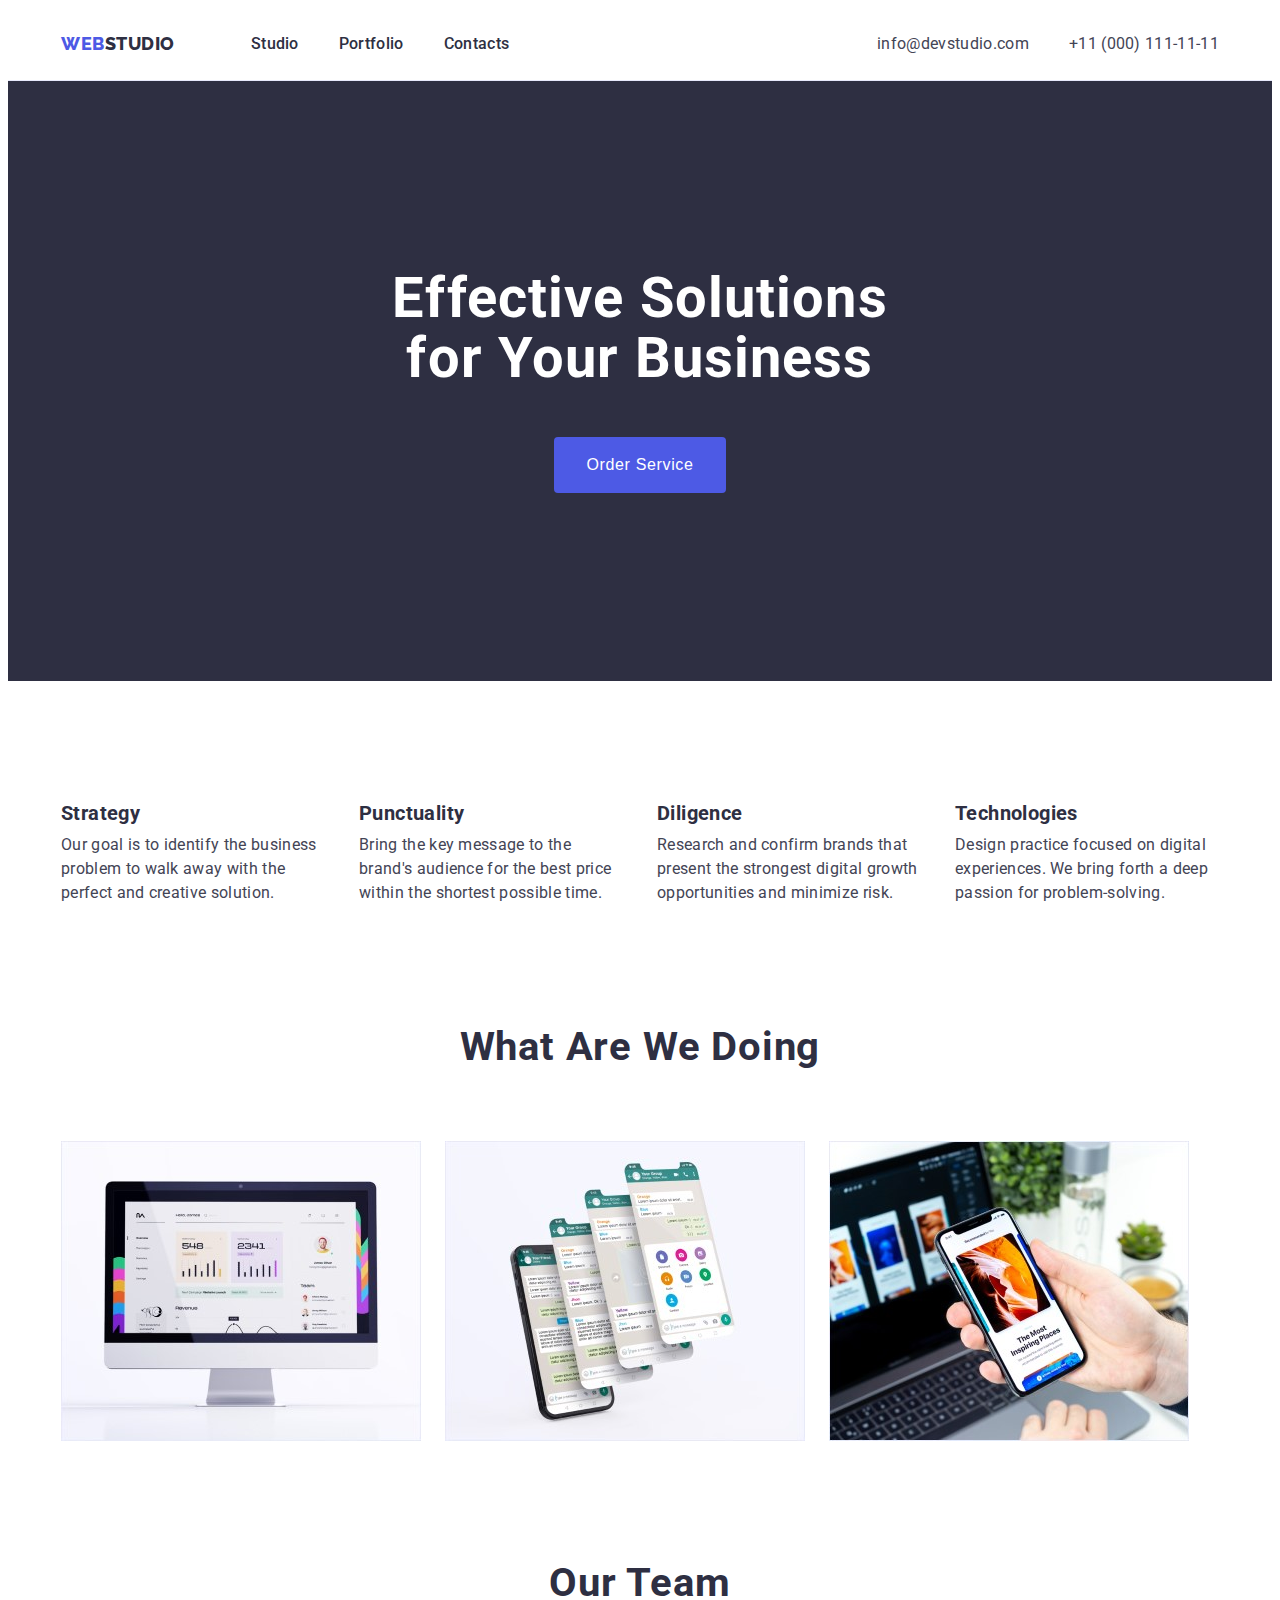
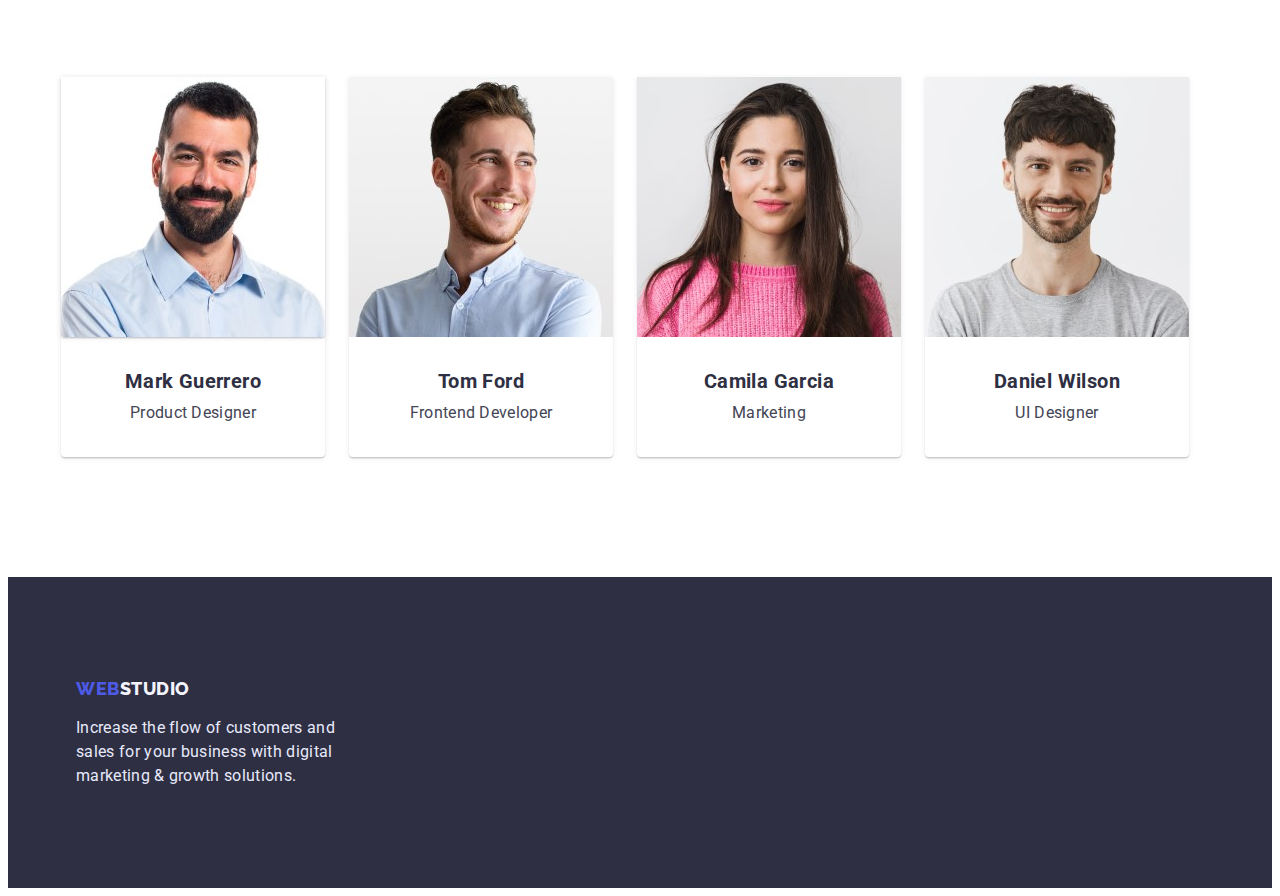
==== index.html @ cd796f39 "Initial commit" ====
<!DOCTYPE html>
<html lang="en">

<head>
    <meta charset="UTF-8" />
    <meta http-equiv="X-UA-Compatible" content="IE=edge" />
    <meta name="viewport" content="width=device-width, initial-scale=1.0" />
    <title>Main page</title>
    <link rel="preconnect" href="https://fonts.googleapis.com">
    <link rel="preconnect" href="https://fonts.gstatic.com" crossorigin>
    <link href="https://fonts.googleapis.com/css2?family=Raleway:wght@800&family=Roboto:wght@400;500;700;900&display=swap"
      rel="stylesheet">
    <link rel="stylesheet" href="https://cdnjs.cloudflare.com/ajax/libs/modern-normalize/1.1.0/modern-normalize.min.css"
      integrity="sha512-wpPYUAdjBVSE4KJnH1VR1HeZfpl1ub8YT/NKx4PuQ5NmX2tKuGu6U/JRp5y+Y8XG2tV+wKQpNHVUX03MfMFn9Q=="
      crossorigin="anonymous" referrerpolicy="no-referrer" />
    <link rel="stylesheet" href="./css/styles.css" />
</head>

<body>
    <!-- header -->
    <header class="page-header">
      <div class="container header-container">
      <nav class="nav">
        <!-- logo -->
        <a class="link logo" href="./index.html">Web<span class="logo-item">Studio</span></a>
        <ul class="list menu-list">
          <li class="menu-item"><a class="link menu-link" href="./index.html">Studio</a></li>
          <li class="menu-item"><a class="link menu-link" href="./portfolio.html">Portfolio</a></li>
          <li class="menu-item"><a class="link menu-link" href="">Contacts</a></li>
        </ul>
      </nav>
      <!-- contacts -->
      <address>
        <ul class="list contacts">
          <li><a class="link contacts" href="mailto:info@devstudio.com">info@devstudio.com</a></li>
          <li><a class="link contacts" href="tel:+110001111111">+11 (000) 111-11-11</a></li>
        </ul>
      </address>
      </div>
    </header>
    <main>
      <!-- hero -->
      <section class="section hero">
        <div class="container-hero">
        <h1 class="hero-title">Effective Solutions for Your Business</h1>
        <button class="button-default button-click" type="button">Order Service</button>
        </div>
      </section>
      <!--features-->
      <section class="section">
        <h2 hidden>Features</h2>
        <div class="container">
        <ul class="features">
          <li class="features-list">
            <h3 class="features-item">Strategy</h3>
            <p class="subtitle">
              Our goal is to identify the business problem to walk away with the
              perfect and creative solution.
            </p>
          </li>
          <li class="features-list">
            <h3 class="features-item">Punctuality</h3>
            <p class="subtitle">
              Bring the key message to the brand's audience for the best price
              within the shortest possible time.
            </pclass>
          </li>
          <li class="features-list">
            <h3 class="features-item">Diligence</h3>
            <p class="subtitle">
              Research and confirm brands that present the strongest digital
              growth opportunities and minimize risk.
            </p>
          </li>
          <li class="features-list">
            <h3 class="features-item">Technologies</h3>
            <p class="subtitle">
              Design practice focused on digital experiences. We bring forth a
              deep passion for problem-solving.
            </p>
          </li>
        </ul>
        </div>
      </section>
      <!--what we do?-->
      <section class="section-what-we-do">
        <div class="container">
                  <h2 class="title">What are we doing</h2>
        <ul class="list-images">
          <li>
            <img
              src="./images/desktop.jpg"
              alt="Desktop"
              width="360"
              height="300"
            />
          </li>
          <li>
            <img
              src="./images/mobile.jpg"
              alt="Desktop"
              width="360"
              height="300"
            />
          </li>
          <li>
            <img
              src="./images/desktopmobile.jpg"
              alt="Desktop"
              width="360"
              height="300"
            />
          </li>
        </ul>
        </div>
      </section>
      <!-- our team -->
      <section class="section">
        <div class="container">
          <h2 class="title">Our Team</h2>
        <ul class="our-team">
          <li class="position-name">
            <div class="card">
              <img src="./images/mark.jpg" class="position-name" alt="Mark" width="264" height="260"/>
            <div class="text-card"><h3 class="title-name">Mark Guerrero</h3>
            <p class="position">Product Designer</p>
            </div>
            </div>
          </li>
          <li class="position-name">
            <div class="card">
            <img src="./images/tom.jpg" alt="Mark" width="264" height="260"/>
            <div class="text-card"><h3 class="title-name">Tom Ford</h3>
            <p class="position">Frontend Developer</p>
            </div>
            </div>
          </li>
          <li class="position-name">
            <div class="card">
            <img src="./images/camila.jpg" alt="Mark" width="264" height="260"/>
            <div class="text-card"><h3 class="title-name">Camila Garcia</h3>
            <p class="position">Marketing</p>
            </div>
            </div>
          </li>
          <li class="position-name">
            <div class="card">
            <img src="./images/daniel.jpg"  alt="Mark" width="264" height="260"/>
            <div class="text-card"><h3 class="title-name">Daniel Wilson</h3>
            <p class="position">UI Designer</p>
            </div>
          </div>
          </li>
        </ul>
        </div>
      </section>
    </main>
    <!-- footer -->
    <footer class="footer">
      <div class="footer-section">
        <div class="footer-container">
      <a class="link logo" href="./index.html">Web<span class="logo-footer">Studio</span></a>
      <p class="footer-subtitle">Increase the flow of customers and sales for your business with digital marketing & growth solutions.</p>
        </div>
      </div>
    </footer>
</body>
</html>
---- css/styles.css ----
:root {
  --text-color: #434455;
  --main-color: #f4f4fd;
  --accent-color: #404bbf;
  --link-color: #2e2f42;
  --background-color: #fff;
}

html {
  box-sizing: border-box;
}
/*styles*/

.list {
  list-style: none;
  display: flex;
}

.link {
  text-decoration: none;
  display: flex;
}

h1,
h2,
h3,
p {
  margin: 0;
}

ul {
  margin: 0;
  padding: 0;
}

img {
  display: block;
  max-width: 100%;
  height: auto;
}

body {
  font-family: 'Roboto', sans-serif;
  color: var(--link-color);
  background-color: var(--background-color);
  font-size: 16px;
}

.container {
  width: 100%;
  max-width: 1158px;
  padding: 0 15px;
  margin: 0 auto;
  justify-content: center;
}

.section {
  padding: 120px 0px 120px 0px;
}

/*button*/

.button-default {
  background: #4d5ae5;
  border-radius: 4px;
  border: none;
}

.button-default:hover,
.button-default:focus {
  background: var(--accent-color);
  box-shadow: 0px 4px 4px rgba(0, 0, 0, 0.15);
}

.button-click {
  padding: 16px 32px;
  margin-top: 48px;
  margin-left: auto;
  margin-right: auto;
  font-weight: 500;
  font-size: 16px;
  line-height: 1.5;
  letter-spacing: 0.04em;
  color: var(--background-color);
  display: block;
}

/*header*/

.page-header {
  display: flex;
  max-height: 74px;
  margin-left: auto;
  margin-right: auto;
  border-bottom: 1px solid #e7e9fc;
}

.header-container {
  display: flex;
  align-items: center;
}

/*logo*/

.logo-item {
  color: var(--link-color);
}

.logo {
  font-weight: 800;
  cursor: pointer;
  color: #4d5ae5;
  font-family: 'Raleway', sans-serif;
  font-size: 18px;
  line-height: 1.3;

  align-items: center;
  letter-spacing: 0.03em;
  text-transform: uppercase;

  margin-right: 76px;
}

.logo:hover,
.logo:focus {
  color: var(--accent-color);
}

/*menu-list*/

.menu-link:hover {
  color: var(--accent-color);
}

.menu-list,
.menu-link:not(:last-child) {
  gap: 40px;
}

.menu-link {
  font-weight: 500;
  font-size: 16px;
  line-height: 1.5;
  letter-spacing: 0.02em;
  color: var(--link-color);

  display: block;
  padding-top: 24px;
  padding-bottom: 24px;
}

.nav {
  display: flex;
  margin-right: auto;
}

/*contacts*/

.contacts {
  font-style: normal;
  font-size: 16px;
  line-height: 1.5;
  letter-spacing: 0.02em;
  color: var(--text-color);
  margin-left: auto;
  display: flex;
  justify-content: flex-end;
  align-items: center;
}

.contacts:hover {
  color: var(--accent-color);
}

.list,
.contacts {
  gap: 40px;
}

/*hero*/

.hero {
  padding-top: 188px;
  padding-bottom: 188px;
  background: var(--link-color);
}
.container-hero {
  width: 496px;
  margin-left: auto;
  margin-right: auto;
}

.hero-title {
  font-size: 56px;
  line-height: 1.07;
  text-align: center;
  letter-spacing: 0.02em;
  color: #ffffff;
  background-color: #2e2f42;
}

/*features*/
.features {
  display: flex;
  justify-content: space-between;
  list-style: none;
  display: flex;
  gap: 24px;
}

.features-list {
  width: 264px;
  column-gap: 24px;
}

.features-item {
  font-size: 40px;
  font-size: 20px;
  line-height: 1.2;
  letter-spacing: 0.02em;
  color: var(--link-color);
  margin: 0px;
  padding-bottom: 8px;
}

.subtitle {
  font-size: 16px;
  line-height: 1.5;
  letter-spacing: 0.02em;
  color: var(--text-color);
  margin: 0px;
}

/*what we do?*/

.list-images {
  margin-top: 72px;
  list-style: none;
  display: flex;
  gap: 24px;
}

/*our team*/

.our-team {
  margin-top: 72px;
  list-style: none;
  display: flex;
  gap: 24px;
}

.title {
  font-size: 40px;
  line-height: 1.1;
  text-align: center;
  display: flex;
  letter-spacing: 0.02em;
  text-transform: capitalize;
  color: var(--link-color);
  justify-content: center;
}

.text-card {
  padding-top: 32px;
  padding-bottom: 32px;
}

.title-name {
  font-size: 20px;
  line-height: 1.2;
  text-align: center;
  letter-spacing: 0.02em;

  margin: 0;
  padding-bottom: 8px;
}

.position {
  font-size: 16px;
  line-height: 1.5;
  text-align: center;
  letter-spacing: 0.02em;
  color: var(--text-color);
}

.position-name {
  background: #ffffff;
  box-shadow: 0px 1px 6px rgba(46, 47, 66, 0.08),
    0px 1px 1px rgba(46, 47, 66, 0.16), 0px 2px 1px rgba(46, 47, 66, 0.08);
  border-radius: 0px 0px 4px 4px;
}

.card {
  max-height: 380px;
  max-width: 264px;
  border-radius: 0px 0px 4px 4px;
}

/*footer*/

.footer {
  background-color: var(--link-color);
  padding-top: 100px;
  padding-bottom: 100px;
}

.footer-section {
  display: flex;
  max-width: 1128px;
  padding: 0 15px;
  margin: 0 auto;
}

.footer-container {
  width: 264px;
}

.footer-subtitle {
  font-size: 16px;
  line-height: 1.5;
  letter-spacing: 0.02em;
  color: #e7e9fc;
  margin: 0;
  margin-top: 16px;
}

.logo-footer {
  color: var(--main-color);
}

/*portfolio*/
.portfolio {
  padding-top: 96px;
  padding-bottom: 120px;
}

/*portfolio buttons*/

.button-list {
  display: flex;
  flex-direction: row;
  align-items: center;
  justify-content: center;
  align-content: center;
  padding: 0px;
  gap: 24px;
}

.button-filters {
  background: #404bbf;
  border: 1px solid #e7e9fc;
  border-radius: 4px;
}

.button-filters-text {
  font-family: 'Roboto' sans-serif;
  font-size: 16px;
  line-height: 1.5;
  text-align: center;
  letter-spacing: 0.04em;
  color: #404bbf;
  background-color: #f4f4fd;
  border: 1px solid #e7e9fc;
  padding: 12px 24px;
  box-sizing: border-box;
}

.button-filters-text:hover,
.button-filters-text:focus {
  color: #ffffff;
}

.button-filters:hover,
.button-filters:focus {
  background: #404bbf;
  box-shadow: 0px 4px 4px rgba(0, 0, 0, 0.15);
}

/*project cards*/

.project-cards {
  list-style: none;
  display: flex;
  flex-wrap: wrap;
  gap: 48px 24px;
  margin-top: 72px;
}

.project-card-item {
  background-color: #ffffff;
  flex-basis: calc((100% - 2 * 24px) / 3);
}

.project-card-item-border {
  padding-top: 32px;
  padding-bottom: 32px;
  padding-left: 16px;
}

.card-content {
  border-left: 1px solid #e7e9fc;
  border-right: 1px solid #e7e9fc;
  border-bottom: 1px solid #e7e9fc;
}

.card-title {
  font-weight: 500;
  font-size: 20px;
  line-height: 1.2;
  letter-spacing: 0.02em;
  color: #2e2f42;
  padding-bottom: 8px;
}

.card-subtitle {
  font-weight: 400;
  font-size: 16px;
  line-height: 1.5;
  letter-spacing: 0.02em;
  color: #434455;
}
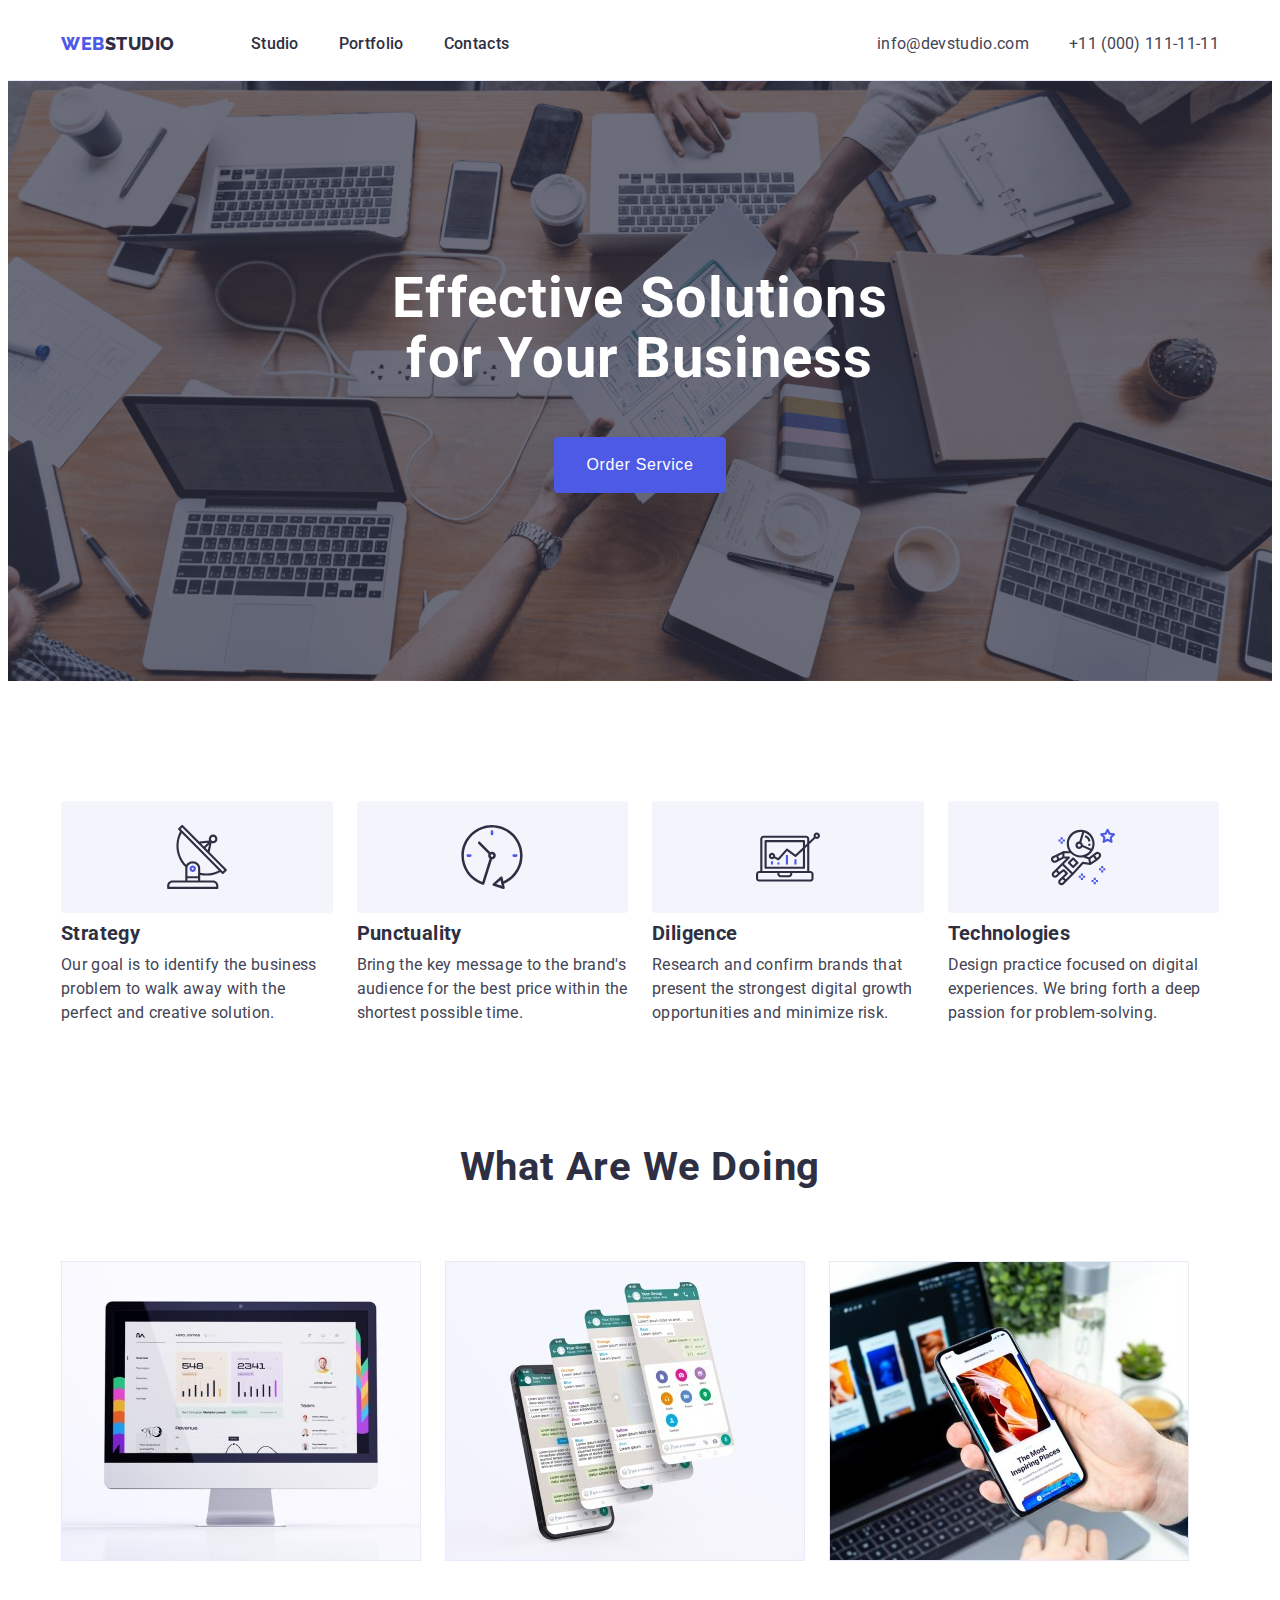
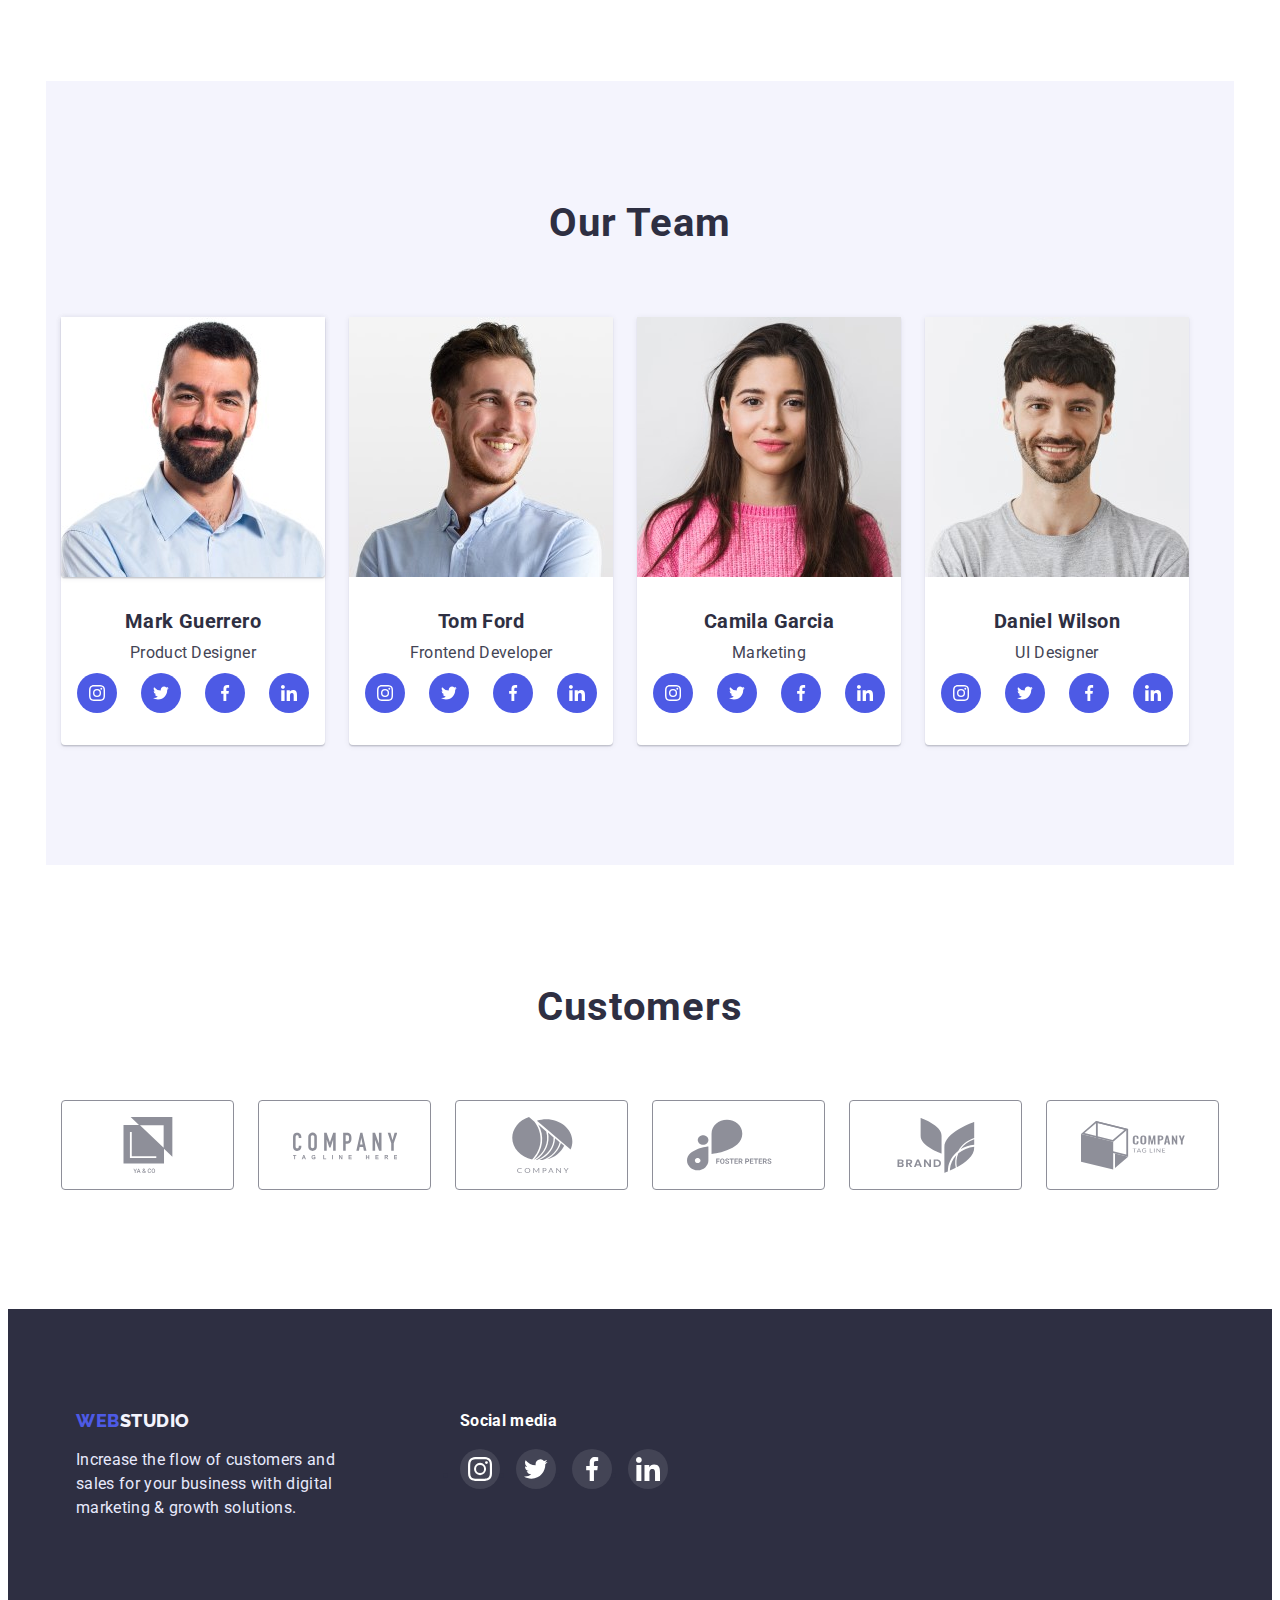
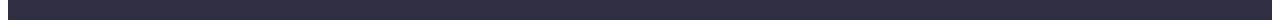
==== commit 0811011d: "first update" ====
--- a/index.html
+++ b/index.html
@@ -52,6 +52,11 @@
         <div class="container">
         <ul class="features">
           <li class="features-list">
+            <div class="features-card">
+              <svg width="64" height="64">
+                <use href="./images/advantages-icons.svg#icon-antenna"></use>
+              </svg>
+            </div>
             <h3 class="features-item">Strategy</h3>
             <p class="subtitle">
               Our goal is to identify the business problem to walk away with the
@@ -59,6 +64,11 @@
             </p>
           </li>
           <li class="features-list">
+            <div class="features-card">
+              <svg width="64" height="64">
+                <use href="./images/advantages-icons.svg#icon-clock"></use>
+              </svg>
+            </div>
             <h3 class="features-item">Punctuality</h3>
             <p class="subtitle">
               Bring the key message to the brand's audience for the best price
@@ -66,6 +76,11 @@
             </pclass>
           </li>
           <li class="features-list">
+            <div class="features-card">
+              <svg width="64" height="64">
+                <use href="./images/advantages-icons.svg#icon-diagram"></use>
+              </svg>
+            </div>
             <h3 class="features-item">Diligence</h3>
             <p class="subtitle">
               Research and confirm brands that present the strongest digital
@@ -73,6 +88,11 @@
             </p>
           </li>
           <li class="features-list">
+            <div class="features-card">
+              <svg width="64" height="64">
+                <use href="./images/advantages-icons.svg#icon-astronaut"></use>
+              </svg>
+            </div>
             <h3 class="features-item">Technologies</h3>
             <p class="subtitle">
               Design practice focused on digital experiences. We bring forth a
@@ -116,7 +136,7 @@
       </section>
       <!-- our team -->
       <section class="section">
-        <div class="container">
+        <div class="container container-our-team">
           <h2 class="title">Our Team</h2>
         <ul class="our-team">
           <li class="position-name">
@@ -124,6 +144,24 @@
               <img src="./images/mark.jpg" class="position-name" alt="Mark" width="264" height="260"/>
             <div class="text-card"><h3 class="title-name">Mark Guerrero</h3>
             <p class="position">Product Designer</p>
+            <ul class="team-soc-list list">
+              <li class="team-soc-item"><a href="" class="team-soc-link link"> 
+                <svg class="team-soc-icon" width="24" height="16">
+                <use href="./images/soc-icons.svg#icon-instagram"></use>
+              </svg> </a></li>
+              <li class="team-soc-item"><a href="" class="team-soc-link link">
+                <svg class="team-soc-icon" width="16" height="16">
+                <use href="./images/soc-icons.svg#icon-twitter"></use>
+              </svg> </a></li>
+              <li class="team-soc-item"><a href="" class="team-soc-link link"> 
+                <svg class="team-soc-icon" width="16" height="16">
+                <use href="./images/soc-icons.svg#icon-facebook"></use>
+              </svg> </a></li>
+              <li class="team-soc-item"><a href="" class="team-soc-link link"> 
+                <svg class="team-soc-icon" width="16" height="16">
+                <use href="./images/soc-icons.svg#icon-linkedin"></use>
+              </svg> </a></li>
+            </ul>
             </div>
             </div>
           </li>
@@ -132,6 +170,27 @@
             <img src="./images/tom.jpg" alt="Mark" width="264" height="260"/>
             <div class="text-card"><h3 class="title-name">Tom Ford</h3>
             <p class="position">Frontend Developer</p>
+            <ul class="team-soc-list list">
+              <li class="team-soc-item"><a href="" class="team-soc-link link">  
+                <svg class="team-soc-icon" width="24" height="16">
+                <use href="./images/soc-icons.svg#icon-instagram"></use>
+              </svg></a></li>
+              <li class="team-soc-item"><a href="" class="team-soc-link link">
+                <svg class="team-soc-icon" width="16" height="16">
+                  <use href="./images/soc-icons.svg#icon-twitter"></use>
+                </svg>
+              </a></li>
+              <li class="team-soc-item"><a href="" class="team-soc-link link">
+                <svg class="team-soc-icon" width="16" height="16">
+                  <use href="./images/soc-icons.svg#icon-facebook"></use>
+                </svg>
+              </a></li>
+              <li class="team-soc-item"><a href="" class="team-soc-link link">
+                <svg class="team-soc-icon" width="16" height="16">
+                  <use href="./images/soc-icons.svg#icon-linkedin"></use>
+                </svg>
+              </a></li>
+            </ul>
             </div>
             </div>
           </li>
@@ -140,6 +199,28 @@
             <img src="./images/camila.jpg" alt="Mark" width="264" height="260"/>
             <div class="text-card"><h3 class="title-name">Camila Garcia</h3>
             <p class="position">Marketing</p>
+            <ul class="team-soc-list list">
+              <li class="team-soc-item"><a href="" class="team-soc-link link">
+                <svg class="team-soc-icon" width="16" height="16">
+                  <use href="./images/soc-icons.svg#icon-instagram"></use>
+                </svg>
+              </a></li>
+              <li class="team-soc-item"><a href="" class="team-soc-link link">
+                <svg class="team-soc-icon" width="16" height="16">
+                  <use href="./images/soc-icons.svg#icon-twitter"></use>
+                </svg>
+              </a></li>
+              <li class="team-soc-item"><a href="" class="team-soc-link link">
+                <svg class="team-soc-icon" width="16" height="16">
+                  <use href="./images/soc-icons.svg#icon-facebook"></use>
+                </svg>
+              </a></li>
+              <li class="team-soc-item"><a href="" class="team-soc-link link">
+                <svg class="team-soc-icon" width="16" height="16">
+                  <use href="./images/soc-icons.svg#icon-linkedin"></use>
+                </svg>
+              </a></li>
+            </ul>
             </div>
             </div>
           </li>
@@ -148,10 +229,82 @@
             <img src="./images/daniel.jpg"  alt="Mark" width="264" height="260"/>
             <div class="text-card"><h3 class="title-name">Daniel Wilson</h3>
             <p class="position">UI Designer</p>
+            <ul class="team-soc-list list">
+              <li class="team-soc-item"><a href="" class="team-soc-link link">
+                <svg class="team-soc-icon" width="24" height="16">
+                  <use href="./images/soc-icons.svg#icon-instagram"></use>
+                </svg>
+              </a></li>
+              <li class="team-soc-item"><a href="" class="team-soc-link link">
+                <svg class="team-soc-icon" width="16" height="16">
+                  <use href="./images/soc-icons.svg#icon-twitter"></use>
+                </svg>
+              </a></li>
+              <li class="team-soc-item"><a href="" class="team-soc-link link">
+                <svg class="team-soc-icon" width="16" height="16">
+                  <use href="./images/soc-icons.svg#icon-facebook"></use>
+                </svg>
+              </a></li>
+              <li class="team-soc-item"><a href="" class="team-soc-link link">
+                <svg class="team-soc-icon" width="16" height="16">
+                  <use href="./images/soc-icons.svg#icon-linkedin"></use>
+                </svg>
+              </a></li>
+            </ul>
             </div>
           </div>
           </li>
         </ul>
+        </div>
+      </section>
+      <!-- customers -->
+      <section class="section-customers">
+        <div class="container">
+          <h2 class="title">Customers</h2>
+          <ul class="customers-list">
+            <li class="customers-item">
+              <a href="" class="customers-link">
+                <svg class="customers-icon" width="104" height="56">
+                  <use href="./images/customers-icons.svg#icon-ya-co"></use>
+                </svg>
+              </a>
+            </li>
+            <li class="customers-item">
+              <a href="" class="customers-link">
+                <svg class="customers-icon" width="104" height="56">
+                  <use href="./images/customers-icons.svg#icon-comapny-tagline"></use>
+                </svg>
+              </a>
+            </li>
+            <li class="customers-item">
+              <a href="" class="customers-link">
+                <svg class="customers-icon" width="104" height="56">
+                  <use href="./images/customers-icons.svg#icon-company"></use>
+                </svg>
+              </a>
+            </li>
+            <li class="customers-item">
+              <a href="" class="customers-link">
+                <svg class="customers-icon" width="104" height="56">
+                  <use href="./images/customers-icons.svg#icon-fosters"></use>
+                </svg>
+              </a>
+            </li>
+            <li class="customers-item">
+              <a href="" class="customers-link">
+                <svg class="customers-icon" width="104" height="56">
+                  <use href="./images/customers-icons.svg#icon-brand"></use>
+                </svg>
+              </a>
+            </li>
+            <li class="customers-item">
+              <a href="" class="customers-link">
+                <svg class="customers-icon" width="104" height="56">
+                  <use href="./images/customers-icons.svg#icon-compnay-tagline2"></use>
+                </svg>
+              </a>
+            </li>
+          </ul>
         </div>
       </section>
     </main>
@@ -162,7 +315,41 @@
       <a class="link logo" href="./index.html">Web<span class="logo-footer">Studio</span></a>
       <p class="footer-subtitle">Increase the flow of customers and sales for your business with digital marketing & growth solutions.</p>
         </div>
+        <div class="footer-social-icons">
+          <h3 class="footer-social-header">Social media</h3>
+          <ul class="footer-social-list">
+            <li class="footer-social-item">
+              <a href="" class="footer-social-link link">
+                <svg class="footer-social-icon" width="24" height="24">
+                  <use href="./images/soc-icons.svg#icon-instagram"></use>
+                </svg>
+              </a>
+            </li>
+            <li class="footer-social-item">
+              <a href="" class="footer-social-link link">
+                <svg class="footer-social-icon" width="24" height="24">
+                  <use href="./images/soc-icons.svg#icon-twitter"></use>
+                </svg>
+              </a>
+            </li>
+            <li class="footer-social-item">
+              <a href="" class="footer-social-link link">
+                <svg class="footer-social-icon" width="24" height="24">
+                  <use href="./images/soc-icons.svg#icon-facebook"></use>
+                </svg>
+              </a>
+            </li>
+            <li class="footer-social-item">
+              <a href="" class="footer-social-link link">
+                <svg class="footer-social-icon" width="24" height="24">
+                  <use href="./images/soc-icons.svg#icon-linkedin"></use>
+                </svg>
+              </a>
+            </li>
+          </ul>
+        </div>
       </div>
     </footer>
 </body>
 </html>
+
--- a/css/styles.css
+++ b/css/styles.css
@@ -4,6 +4,14 @@
   --accent-color: #404bbf;
   --link-color: #2e2f42;
   --background-color: #fff;
+  --bg-soc: #4d5ae5;
+  --linear-gradient: linear-gradient(
+    rgba(46, 47, 66, 0.7),
+    rgba(46, 47, 66, 0.7) 100%
+  );
+  --portfolio-card-shadow: rgba(46, 47, 66, 0.08),
+    0px 1px 1px rgba(46, 47, 66, 0.16), 0px 2px 1px rgba(46, 47, 66, 0.08);
+  --hoover-icons: #404bbf;
 }
 
 html {
@@ -180,10 +188,18 @@
 /*hero*/
 
 .hero {
+  background-color: var(--link-color);
+  background-image: var(--linear-gradient), url(../images/bg.jpg);
+  background-repeat: no-repeat;
+  background-position: center;
+  background-size: cover;
+  flex-grow: 1;
   padding-top: 188px;
   padding-bottom: 188px;
-  background: var(--link-color);
-}
+  max-width: 1440px;
+  margin: 0 auto;
+}
+
 .container-hero {
   width: 496px;
   margin-left: auto;
@@ -196,7 +212,6 @@
   text-align: center;
   letter-spacing: 0.02em;
   color: #ffffff;
-  background-color: #2e2f42;
 }
 
 /*features*/
@@ -209,8 +224,18 @@
 }
 
 .features-list {
-  width: 264px;
+  list-style: none;
+  width: calc(((100% - 72px) / 4));
   column-gap: 24px;
+}
+
+.features-card {
+  display: flex;
+  justify-content: center;
+  align-items: center;
+  height: 112px;
+  background-color: var(--main-color);
+  border-radius: 4px;
 }
 
 .features-item {
@@ -221,6 +246,7 @@
   color: var(--link-color);
   margin: 0px;
   padding-bottom: 8px;
+  padding-top: 8px;
 }
 
 .subtitle {
@@ -241,6 +267,12 @@
 }
 
 /*our team*/
+
+.container-our-team {
+  background: #f4f4fd;
+  padding-top: 120px;
+  padding-bottom: 120px;
+}
 
 .our-team {
   margin-top: 72px;
@@ -262,7 +294,6 @@
 
 .text-card {
   padding-top: 32px;
-  padding-bottom: 32px;
 }
 
 .title-name {
@@ -291,9 +322,83 @@
 }
 
 .card {
-  max-height: 380px;
-  max-width: 264px;
+  min-height: 380px;
+  min-width: 264px;
   border-radius: 0px 0px 4px 4px;
+}
+
+.team-soc-list {
+  display: flex;
+  justify-content: center;
+  gap: 24px;
+}
+
+.team-soc-item {
+  width: 40px;
+  height: 40px;
+  margin-bottom: 32px;
+  margin-top: 8px;
+}
+
+.team-soc-link {
+  width: 100%;
+  height: 100%;
+  border-radius: 50%;
+  display: flex;
+  justify-content: center;
+  align-items: center;
+  background-color: var(--bg-soc);
+  color: #ffffff;
+}
+
+.team-soc-icon {
+  fill: currentcolor;
+}
+
+.team-soc-link:is(:hover, :focus) {
+  background-color: #404bbf;
+}
+
+/*customers*/
+
+.section-customers {
+  padding-bottom: 120px;
+}
+
+.customers-list {
+  display: flex;
+  justify-content: center;
+  gap: 24px;
+  margin-top: 72px;
+}
+
+.customers-item {
+  width: 188px;
+  height: 88px;
+  display: flex;
+  align-items: center;
+  justify-content: center;
+}
+
+.customers-link {
+  width: 100%;
+  height: 100%;
+  border: 1px solid #8e8f99;
+  border-radius: 4px;
+  display: flex;
+  align-items: center;
+  justify-content: center;
+  color: #8e8f99;
+}
+
+.customers-icon {
+  fill: currentColor;
+}
+
+.customers-link:hover,
+.customers-link:focus {
+  border: 1px solid #404bbf;
+  color: #404bbf;
 }
 
 /*footer*/
@@ -326,6 +431,49 @@
 
 .logo-footer {
   color: var(--main-color);
+}
+
+.footer-social-header {
+  font-size: 16px;
+  line-height: 24px;
+  letter-spacing: 0.02em;
+  color: #ffffff;
+}
+
+.footer-social-icons {
+  margin-left: 120px;
+}
+
+.footer-social-list {
+  display: flex;
+  justify-content: center;
+  gap: 16px;
+  margin-top: 16px;
+}
+
+.footer-social-item {
+  width: 40px;
+  height: 40px;
+}
+
+.footer-social-link {
+  width: 100%;
+  height: 100%;
+  border-radius: 50%;
+  display: flex;
+  justify-content: center;
+  align-items: center;
+  background-color: rgba(255, 255, 255, 0.1);
+  color: #ffffff;
+}
+
+.footer-social-icon {
+  fill: currentColor;
+}
+
+.footer-social-link:hover,
+.footer-social-link:focus {
+  background-color: #31d0aa;
 }
 
 /*portfolio*/
@@ -368,6 +516,9 @@
 .button-filters-text:hover,
 .button-filters-text:focus {
   color: #ffffff;
+  box-shadow: 0px 3px 1px rgba(0, 0, 0, 0.1), 0px 2px 1px rgba(0, 0, 0, 0.08),
+    0px 2px 2px rgba(0, 0, 0, 0.12);
+  border-radius: 4px;
 }
 
 .button-filters:hover,
@@ -419,3 +570,8 @@
   letter-spacing: 0.02em;
   color: #434455;
 }
+
+.project-card-item:hover,
+.project-card-item:focus {
+  box-shadow: 0px 1px 6px var(--portfolio-card-shadow);
+}
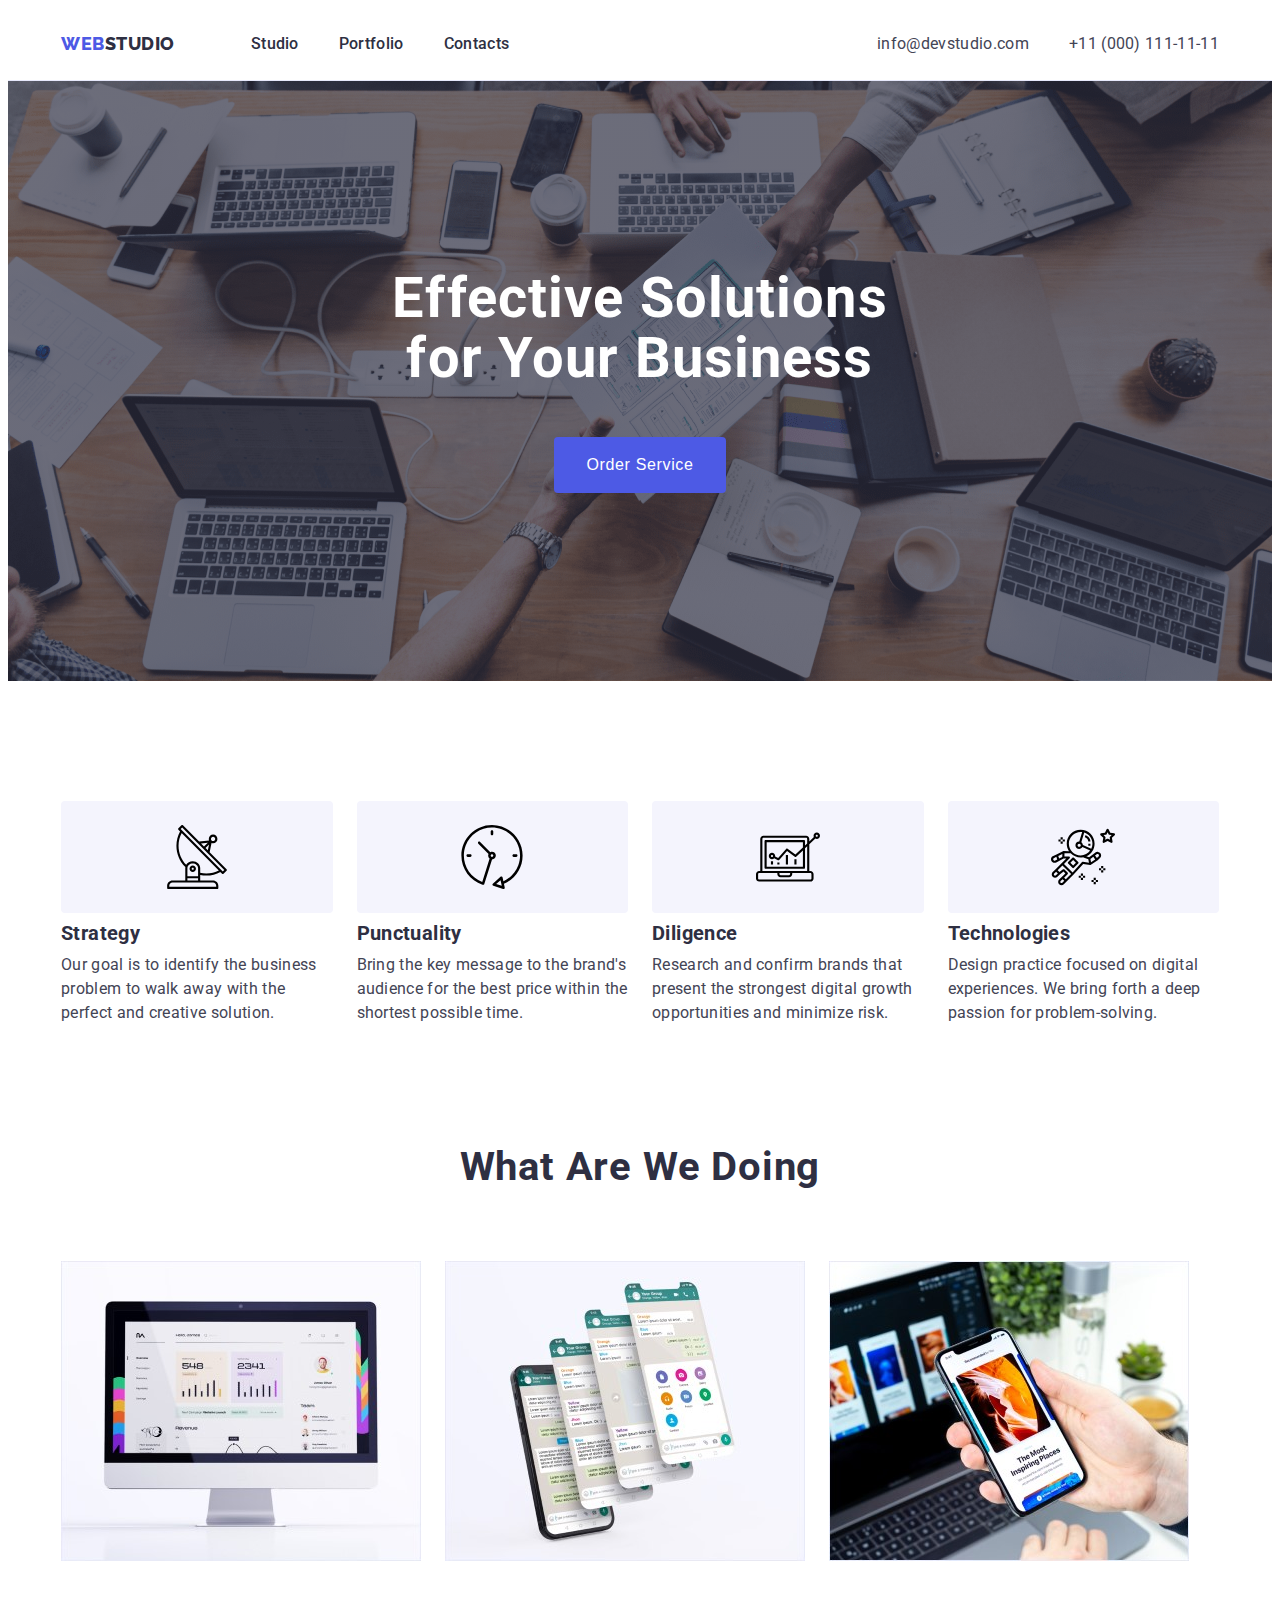
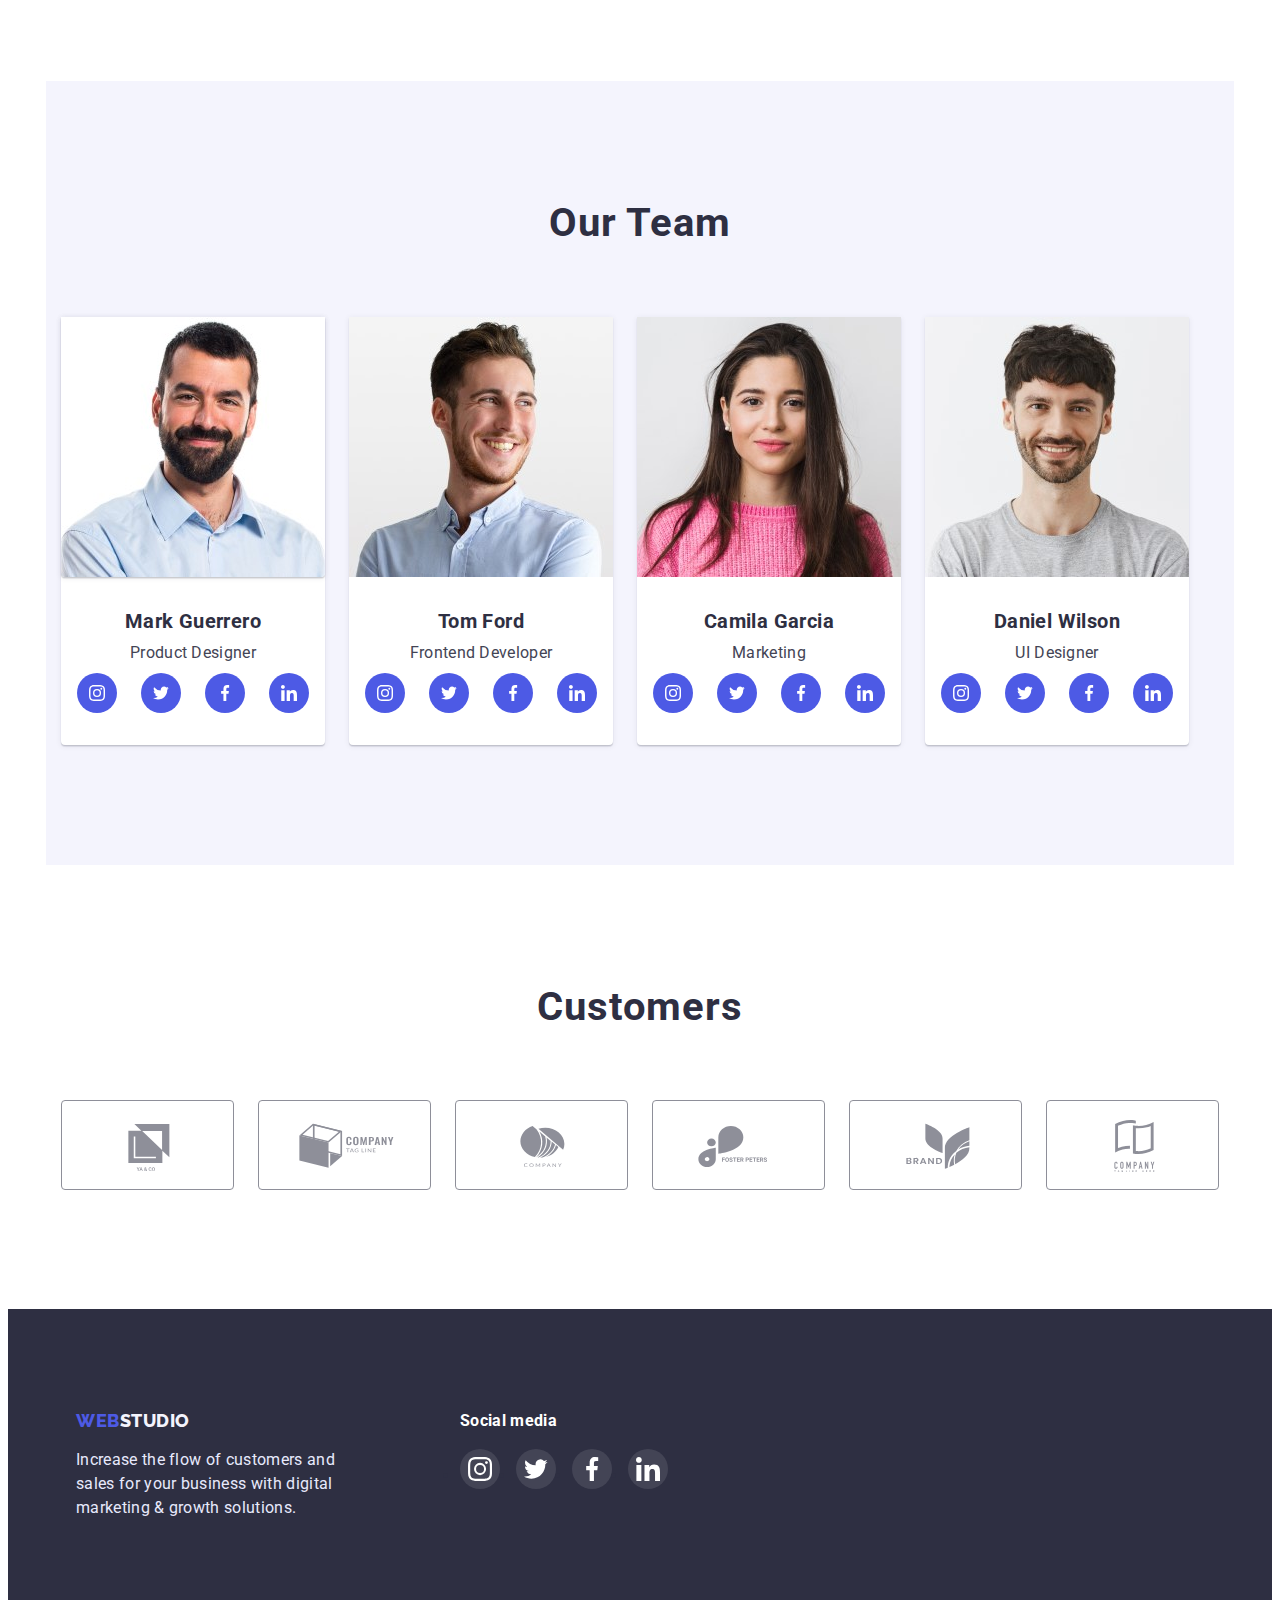
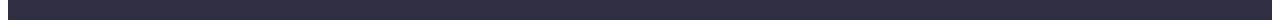
==== commit 2f1e4744: "updates 02" ====
--- a/index.html
+++ b/index.html
@@ -272,7 +272,7 @@
             <li class="customers-item">
               <a href="" class="customers-link">
                 <svg class="customers-icon" width="104" height="56">
-                  <use href="./images/customers-icons.svg#icon-comapny-tagline"></use>
+                  <use href="./images/customers-icons.svg#icon-company-tagline"></use>
                 </svg>
               </a>
             </li>
@@ -300,7 +300,7 @@
             <li class="customers-item">
               <a href="" class="customers-link">
                 <svg class="customers-icon" width="104" height="56">
-                  <use href="./images/customers-icons.svg#icon-compnay-tagline2"></use>
+                  <use href="./images/customers-icons.svg#icon-company-tagline2"></use>
                 </svg>
               </a>
             </li>
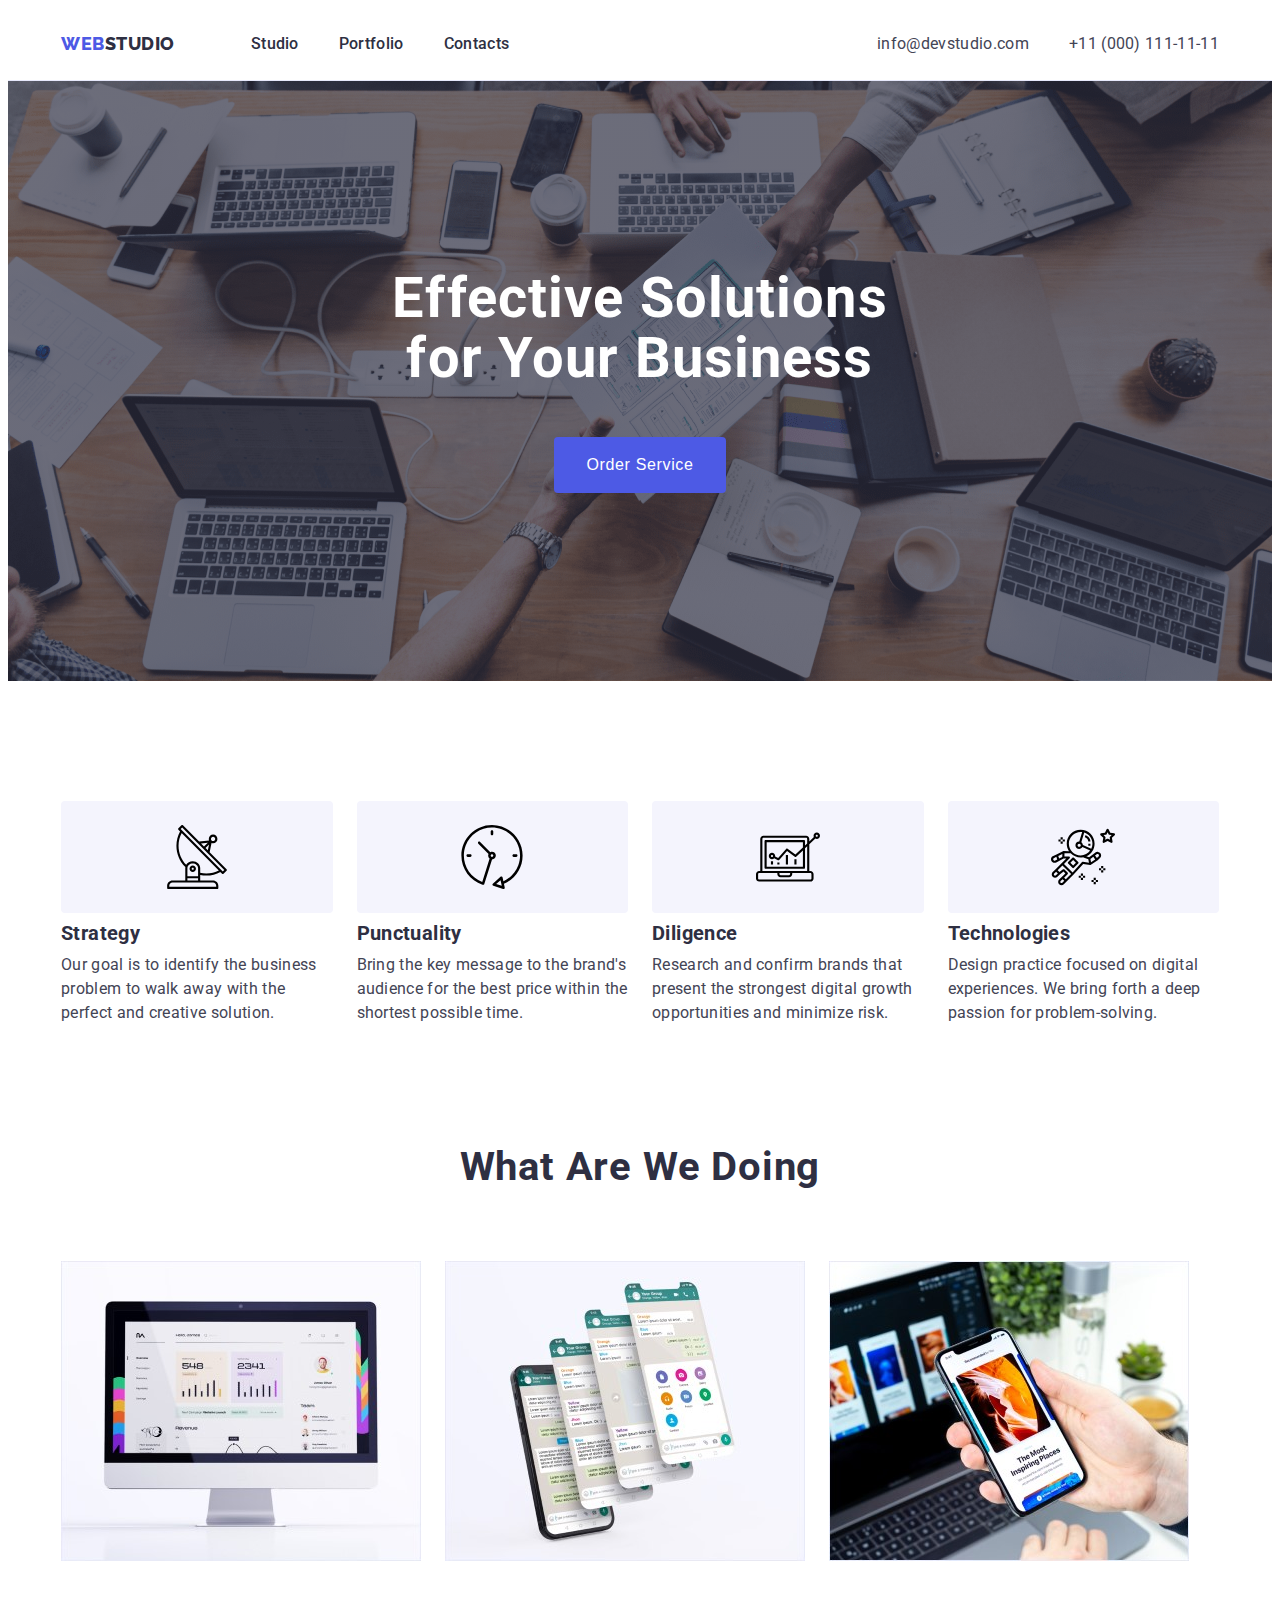
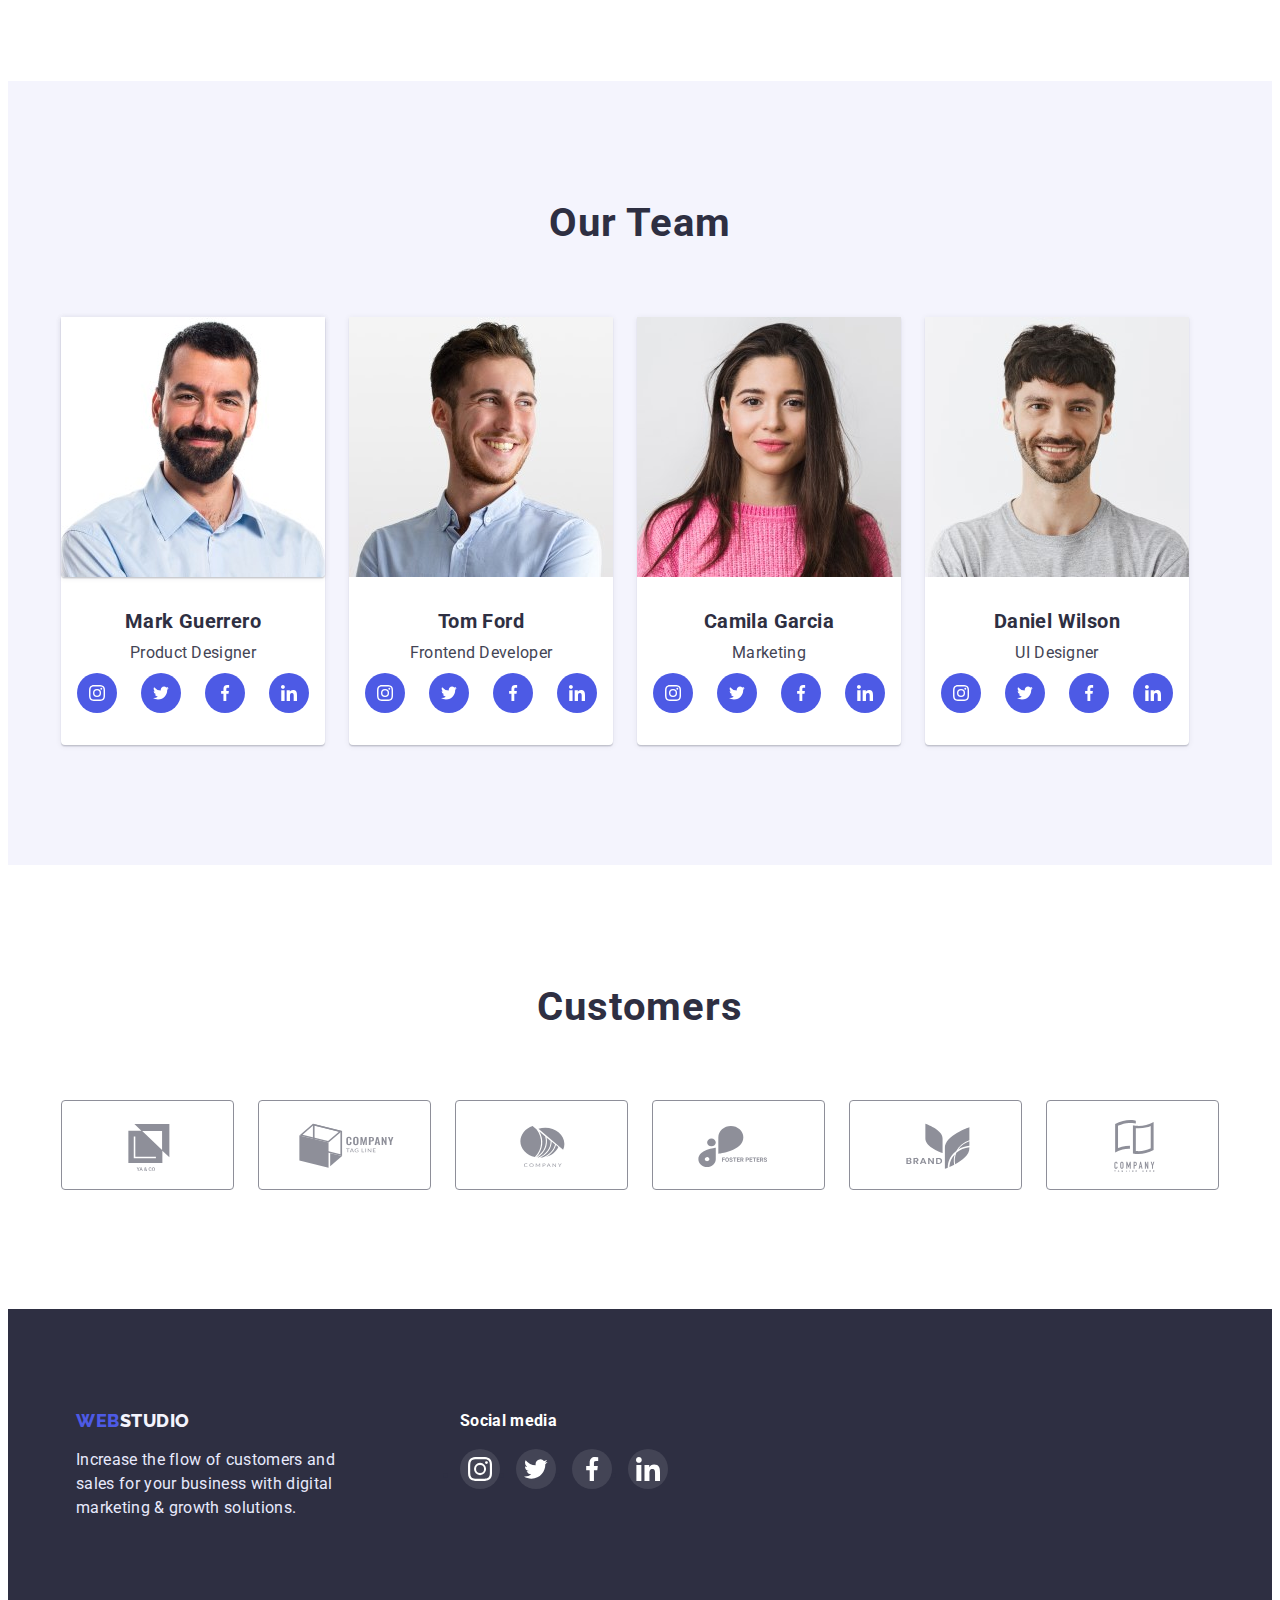
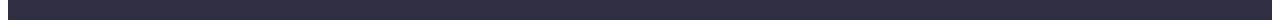
==== commit 98b61874: "updates 04" ====
--- a/index.html
+++ b/index.html
@@ -54,7 +54,7 @@
           <li class="features-list">
             <div class="features-card">
               <svg width="64" height="64">
-                <use href="./images/advantages-icons.svg#icon-antenna"></use>
+                <use href="./images/icons.svg#icon-antenna"></use>
               </svg>
             </div>
             <h3 class="features-item">Strategy</h3>
@@ -66,7 +66,7 @@
           <li class="features-list">
             <div class="features-card">
               <svg width="64" height="64">
-                <use href="./images/advantages-icons.svg#icon-clock"></use>
+                <use href="./images/icons.svg#icon-clock"></use>
               </svg>
             </div>
             <h3 class="features-item">Punctuality</h3>
@@ -78,7 +78,7 @@
           <li class="features-list">
             <div class="features-card">
               <svg width="64" height="64">
-                <use href="./images/advantages-icons.svg#icon-diagram"></use>
+                <use href="./images/icons.svg#icon-diagram"></use>
               </svg>
             </div>
             <h3 class="features-item">Diligence</h3>
@@ -90,7 +90,7 @@
           <li class="features-list">
             <div class="features-card">
               <svg width="64" height="64">
-                <use href="./images/advantages-icons.svg#icon-astronaut"></use>
+                <use href="./images/icons.svg#icon-astronaut"></use>
               </svg>
             </div>
             <h3 class="features-item">Technologies</h3>
@@ -135,7 +135,7 @@
         </div>
       </section>
       <!-- our team -->
-      <section class="section">
+      <section class="section-team">
         <div class="container container-our-team">
           <h2 class="title">Our Team</h2>
         <ul class="our-team">
@@ -232,22 +232,22 @@
             <ul class="team-soc-list list">
               <li class="team-soc-item"><a href="" class="team-soc-link link">
                 <svg class="team-soc-icon" width="24" height="16">
-                  <use href="./images/soc-icons.svg#icon-instagram"></use>
-                </svg>
-              </a></li>
-              <li class="team-soc-item"><a href="" class="team-soc-link link">
-                <svg class="team-soc-icon" width="16" height="16">
-                  <use href="./images/soc-icons.svg#icon-twitter"></use>
-                </svg>
-              </a></li>
-              <li class="team-soc-item"><a href="" class="team-soc-link link">
-                <svg class="team-soc-icon" width="16" height="16">
-                  <use href="./images/soc-icons.svg#icon-facebook"></use>
-                </svg>
-              </a></li>
-              <li class="team-soc-item"><a href="" class="team-soc-link link">
-                <svg class="team-soc-icon" width="16" height="16">
-                  <use href="./images/soc-icons.svg#icon-linkedin"></use>
+                  <use href="./images/icons.svg#icon-instagram"></use>
+                </svg>
+              </a></li>
+              <li class="team-soc-item"><a href="" class="team-soc-link link">
+                <svg class="team-soc-icon" width="16" height="16">
+                  <use href="./images/icons.svg#icon-twitter"></use>
+                </svg>
+              </a></li>
+              <li class="team-soc-item"><a href="" class="team-soc-link link">
+                <svg class="team-soc-icon" width="16" height="16">
+                  <use href="./images/icons.svg#icon-facebook"></use>
+                </svg>
+              </a></li>
+              <li class="team-soc-item"><a href="" class="team-soc-link link">
+                <svg class="team-soc-icon" width="16" height="16">
+                  <use href="./images/icons.svg#icon-linkedin"></use>
                 </svg>
               </a></li>
             </ul>
@@ -265,42 +265,42 @@
             <li class="customers-item">
               <a href="" class="customers-link">
                 <svg class="customers-icon" width="104" height="56">
-                  <use href="./images/customers-icons.svg#icon-ya-co"></use>
-                </svg>
-              </a>
-            </li>
-            <li class="customers-item">
-              <a href="" class="customers-link">
-                <svg class="customers-icon" width="104" height="56">
-                  <use href="./images/customers-icons.svg#icon-company-tagline"></use>
-                </svg>
-              </a>
-            </li>
-            <li class="customers-item">
-              <a href="" class="customers-link">
-                <svg class="customers-icon" width="104" height="56">
-                  <use href="./images/customers-icons.svg#icon-company"></use>
-                </svg>
-              </a>
-            </li>
-            <li class="customers-item">
-              <a href="" class="customers-link">
-                <svg class="customers-icon" width="104" height="56">
-                  <use href="./images/customers-icons.svg#icon-fosters"></use>
-                </svg>
-              </a>
-            </li>
-            <li class="customers-item">
-              <a href="" class="customers-link">
-                <svg class="customers-icon" width="104" height="56">
-                  <use href="./images/customers-icons.svg#icon-brand"></use>
-                </svg>
-              </a>
-            </li>
-            <li class="customers-item">
-              <a href="" class="customers-link">
-                <svg class="customers-icon" width="104" height="56">
-                  <use href="./images/customers-icons.svg#icon-company-tagline2"></use>
+                  <use href="./images/icons.svg#icon-ya-co"></use>
+                </svg>
+              </a>
+            </li>
+            <li class="customers-item">
+              <a href="" class="customers-link">
+                <svg class="customers-icon" width="104" height="56">
+                  <use href="./images/icons.svg#icon-company-tagline"></use>
+                </svg>
+              </a>
+            </li>
+            <li class="customers-item">
+              <a href="" class="customers-link">
+                <svg class="customers-icon" width="104" height="56">
+                  <use href="./images/icons.svg#icon-company"></use>
+                </svg>
+              </a>
+            </li>
+            <li class="customers-item">
+              <a href="" class="customers-link">
+                <svg class="customers-icon" width="104" height="56">
+                  <use href="./images/icons.svg#icon-fosters"></use>
+                </svg>
+              </a>
+            </li>
+            <li class="customers-item">
+              <a href="" class="customers-link">
+                <svg class="customers-icon" width="104" height="56">
+                  <use href="./images/icons.svg#icon-brand"></use>
+                </svg>
+              </a>
+            </li>
+            <li class="customers-item">
+              <a href="" class="customers-link">
+                <svg class="customers-icon" width="104" height="56">
+                  <use href="./images/icons.svg#icon-company-tagline2"></use>
                 </svg>
               </a>
             </li>
@@ -321,28 +321,28 @@
             <li class="footer-social-item">
               <a href="" class="footer-social-link link">
                 <svg class="footer-social-icon" width="24" height="24">
-                  <use href="./images/soc-icons.svg#icon-instagram"></use>
+                  <use href="./images/icons.svg#icon-instagram"></use>
                 </svg>
               </a>
             </li>
             <li class="footer-social-item">
               <a href="" class="footer-social-link link">
                 <svg class="footer-social-icon" width="24" height="24">
-                  <use href="./images/soc-icons.svg#icon-twitter"></use>
+                  <use href="./images/icons.svg#icon-twitter"></use>
                 </svg>
               </a>
             </li>
             <li class="footer-social-item">
               <a href="" class="footer-social-link link">
                 <svg class="footer-social-icon" width="24" height="24">
-                  <use href="./images/soc-icons.svg#icon-facebook"></use>
+                  <use href="./images/icons.svg#icon-facebook"></use>
                 </svg>
               </a>
             </li>
             <li class="footer-social-item">
               <a href="" class="footer-social-link link">
                 <svg class="footer-social-icon" width="24" height="24">
-                  <use href="./images/soc-icons.svg#icon-linkedin"></use>
+                  <use href="./images/icons.svg#icon-linkedin"></use>
                 </svg>
               </a>
             </li>
--- a/css/styles.css
+++ b/css/styles.css
@@ -12,6 +12,8 @@
   --portfolio-card-shadow: rgba(46, 47, 66, 0.08),
     0px 1px 1px rgba(46, 47, 66, 0.16), 0px 2px 1px rgba(46, 47, 66, 0.08);
   --hoover-icons: #404bbf;
+  --shadow-btn: 0px 3px 1px rgba(0, 0, 0, 0.1), 0px 2px 1px rgba(0, 0, 0, 0.08),
+    0px 2px 2px rgba(0, 0, 0, 0.12);
 }
 
 html {
@@ -136,15 +138,16 @@
 
 /*menu-list*/
 
-.menu-link:hover {
-  color: var(--accent-color);
-}
-
 .menu-list,
 .menu-link:not(:last-child) {
   gap: 40px;
 }
 
+.menu-link:hover,
+.menu-link:focus {
+  color: var(--accent-color);
+}
+
 .menu-link {
   font-weight: 500;
   font-size: 16px;
@@ -176,7 +179,7 @@
   align-items: center;
 }
 
-.contacts:hover {
+.contacts:is(:hover, :focus) {
   color: var(--accent-color);
 }
 
@@ -259,6 +262,10 @@
 
 /*what we do?*/
 
+.section-what-we-do {
+  padding-bottom: 120px;
+}
+
 .list-images {
   margin-top: 72px;
   list-style: none;
@@ -268,10 +275,10 @@
 
 /*our team*/
 
-.container-our-team {
-  background: #f4f4fd;
+.section-team {
   padding-top: 120px;
   padding-bottom: 120px;
+  background: #f4f4fd;
 }
 
 .our-team {
@@ -362,6 +369,7 @@
 /*customers*/
 
 .section-customers {
+  padding-top: 120px;
   padding-bottom: 120px;
 }
 
@@ -511,13 +519,13 @@
   border: 1px solid #e7e9fc;
   padding: 12px 24px;
   box-sizing: border-box;
+  cursor: pointer;
 }
 
 .button-filters-text:hover,
 .button-filters-text:focus {
   color: #ffffff;
-  box-shadow: 0px 3px 1px rgba(0, 0, 0, 0.1), 0px 2px 1px rgba(0, 0, 0, 0.08),
-    0px 2px 2px rgba(0, 0, 0, 0.12);
+  box-shadow: var(--shadow-btn);
   border-radius: 4px;
 }
 
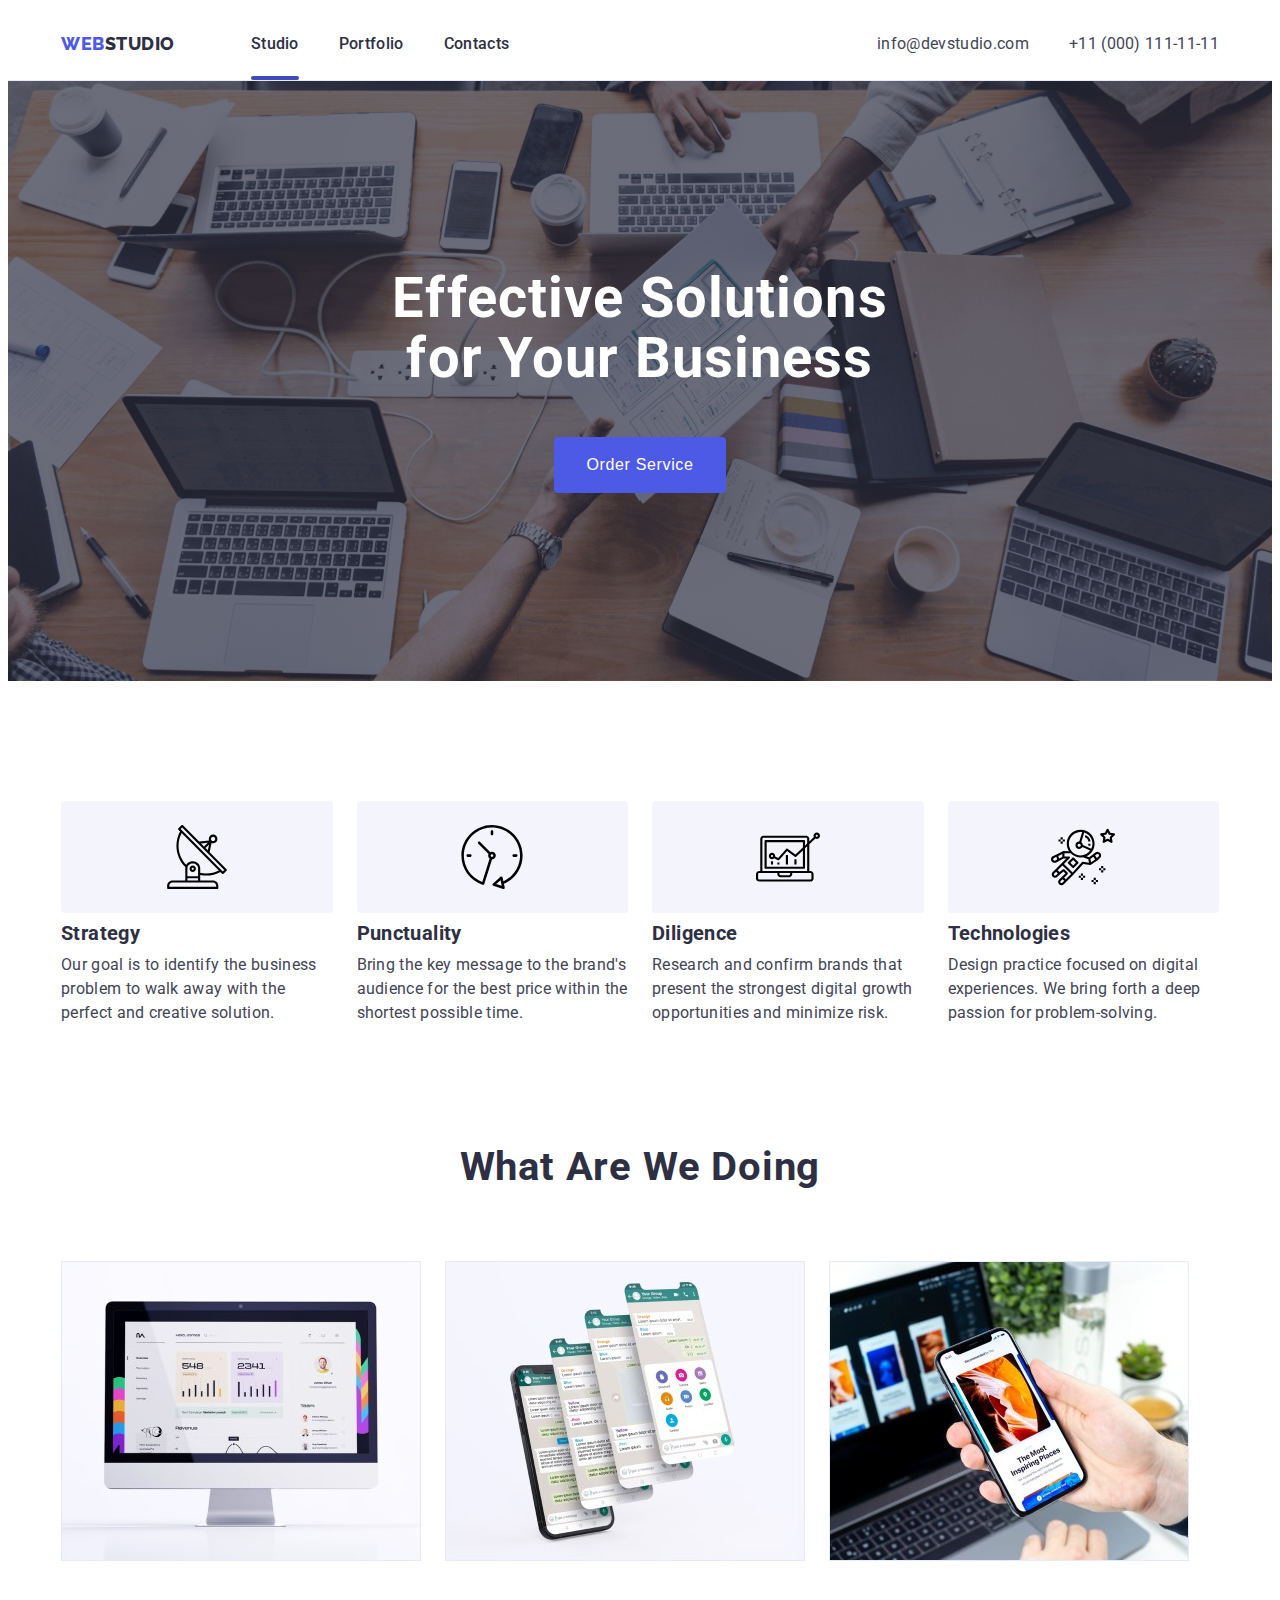
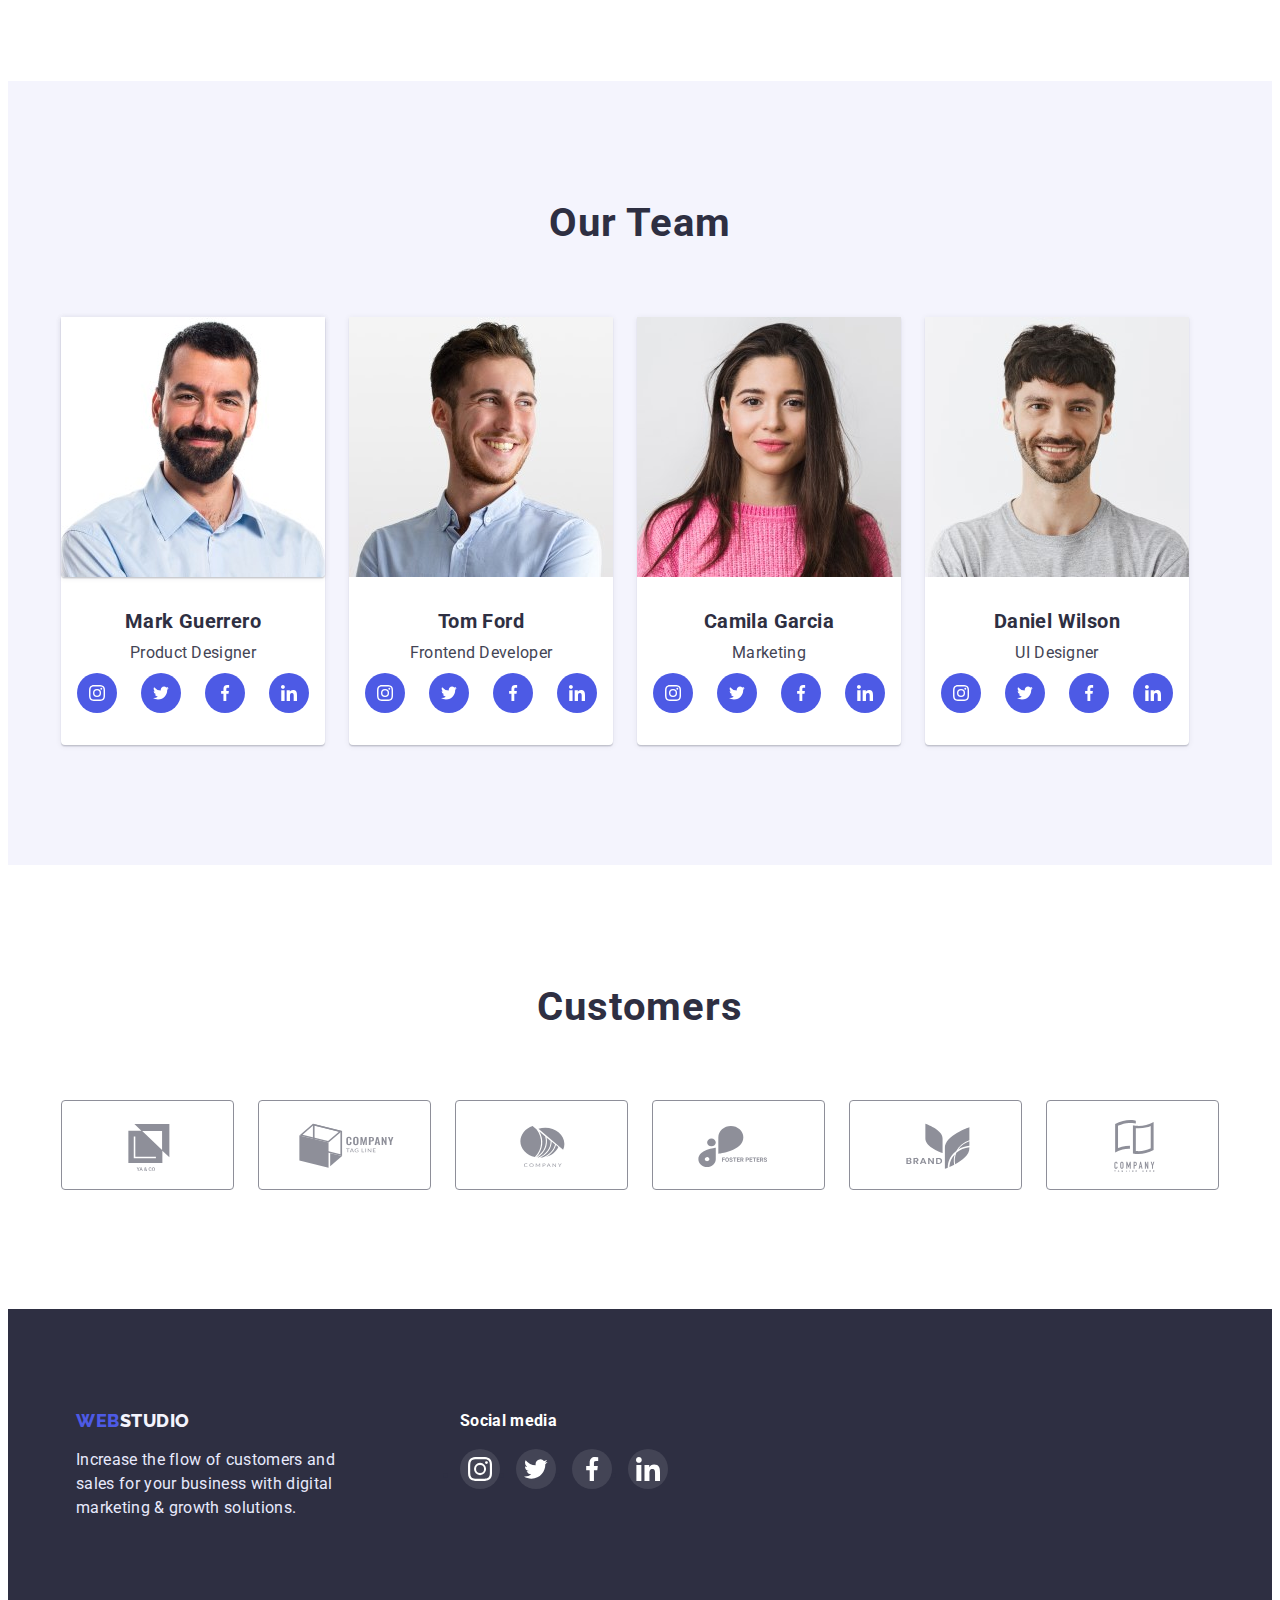
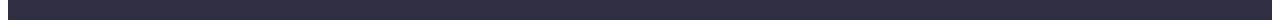
==== commit 5566f196: "update 03" ====
--- a/index.html
+++ b/index.html
@@ -24,7 +24,7 @@
         <!-- logo -->
         <a class="link logo" href="./index.html">Web<span class="logo-item">Studio</span></a>
         <ul class="list menu-list">
-          <li class="menu-item"><a class="link menu-link" href="./index.html">Studio</a></li>
+          <li class="menu-item"><a class="link menu-link underline" href="./index.html">Studio</a></li>
           <li class="menu-item"><a class="link menu-link" href="./portfolio.html">Portfolio</a></li>
           <li class="menu-item"><a class="link menu-link" href="">Contacts</a></li>
         </ul>
@@ -43,7 +43,7 @@
       <section class="section hero">
         <div class="container-hero">
         <h1 class="hero-title">Effective Solutions for Your Business</h1>
-        <button class="button-default button-click" type="button">Order Service</button>
+        <button data-modal-open class="button-default button-click" type="button">Order Service</button>
         </div>
       </section>
       <!--features-->
@@ -147,19 +147,19 @@
             <ul class="team-soc-list list">
               <li class="team-soc-item"><a href="" class="team-soc-link link"> 
                 <svg class="team-soc-icon" width="24" height="16">
-                <use href="./images/soc-icons.svg#icon-instagram"></use>
+                <use href="./images/icons.svg#icon-instagram"></use>
               </svg> </a></li>
               <li class="team-soc-item"><a href="" class="team-soc-link link">
                 <svg class="team-soc-icon" width="16" height="16">
-                <use href="./images/soc-icons.svg#icon-twitter"></use>
+                <use href="./images/icons.svg#icon-twitter"></use>
               </svg> </a></li>
               <li class="team-soc-item"><a href="" class="team-soc-link link"> 
                 <svg class="team-soc-icon" width="16" height="16">
-                <use href="./images/soc-icons.svg#icon-facebook"></use>
+                <use href="./images/icons.svg#icon-facebook"></use>
               </svg> </a></li>
               <li class="team-soc-item"><a href="" class="team-soc-link link"> 
                 <svg class="team-soc-icon" width="16" height="16">
-                <use href="./images/soc-icons.svg#icon-linkedin"></use>
+                <use href="./images/icons.svg#icon-linkedin"></use>
               </svg> </a></li>
             </ul>
             </div>
@@ -173,21 +173,21 @@
             <ul class="team-soc-list list">
               <li class="team-soc-item"><a href="" class="team-soc-link link">  
                 <svg class="team-soc-icon" width="24" height="16">
-                <use href="./images/soc-icons.svg#icon-instagram"></use>
+                <use href="./images/icons.svg#icon-instagram"></use>
               </svg></a></li>
               <li class="team-soc-item"><a href="" class="team-soc-link link">
                 <svg class="team-soc-icon" width="16" height="16">
-                  <use href="./images/soc-icons.svg#icon-twitter"></use>
-                </svg>
-              </a></li>
-              <li class="team-soc-item"><a href="" class="team-soc-link link">
-                <svg class="team-soc-icon" width="16" height="16">
-                  <use href="./images/soc-icons.svg#icon-facebook"></use>
-                </svg>
-              </a></li>
-              <li class="team-soc-item"><a href="" class="team-soc-link link">
-                <svg class="team-soc-icon" width="16" height="16">
-                  <use href="./images/soc-icons.svg#icon-linkedin"></use>
+                  <use href="./images/icons.svg#icon-twitter"></use>
+                </svg>
+              </a></li>
+              <li class="team-soc-item"><a href="" class="team-soc-link link">
+                <svg class="team-soc-icon" width="16" height="16">
+                  <use href="./images/icons.svg#icon-facebook"></use>
+                </svg>
+              </a></li>
+              <li class="team-soc-item"><a href="" class="team-soc-link link">
+                <svg class="team-soc-icon" width="16" height="16">
+                  <use href="./images/icons.svg#icon-linkedin"></use>
                 </svg>
               </a></li>
             </ul>
@@ -202,22 +202,22 @@
             <ul class="team-soc-list list">
               <li class="team-soc-item"><a href="" class="team-soc-link link">
                 <svg class="team-soc-icon" width="16" height="16">
-                  <use href="./images/soc-icons.svg#icon-instagram"></use>
-                </svg>
-              </a></li>
-              <li class="team-soc-item"><a href="" class="team-soc-link link">
-                <svg class="team-soc-icon" width="16" height="16">
-                  <use href="./images/soc-icons.svg#icon-twitter"></use>
-                </svg>
-              </a></li>
-              <li class="team-soc-item"><a href="" class="team-soc-link link">
-                <svg class="team-soc-icon" width="16" height="16">
-                  <use href="./images/soc-icons.svg#icon-facebook"></use>
-                </svg>
-              </a></li>
-              <li class="team-soc-item"><a href="" class="team-soc-link link">
-                <svg class="team-soc-icon" width="16" height="16">
-                  <use href="./images/soc-icons.svg#icon-linkedin"></use>
+                  <use href="./images/icons.svg#icon-instagram"></use>
+                </svg>
+              </a></li>
+              <li class="team-soc-item"><a href="" class="team-soc-link link">
+                <svg class="team-soc-icon" width="16" height="16">
+                  <use href="./images/icons.svg#icon-twitter"></use>
+                </svg>
+              </a></li>
+              <li class="team-soc-item"><a href="" class="team-soc-link link">
+                <svg class="team-soc-icon" width="16" height="16">
+                  <use href="./images/icons.svg#icon-facebook"></use>
+                </svg>
+              </a></li>
+              <li class="team-soc-item"><a href="" class="team-soc-link link">
+                <svg class="team-soc-icon" width="16" height="16">
+                  <use href="./images/icons.svg#icon-linkedin"></use>
                 </svg>
               </a></li>
             </ul>
@@ -346,10 +346,20 @@
                 </svg>
               </a>
             </li>
-          </ul>
+          </ul>  
         </div>
       </div>
     </footer>
+<div class="backdrop is-hidden" data-modal>
+  <div class="modal">
+    <button type="button" class="modal-close" data-modal-close>
+      <svg class="icon-modal-close" width="24" height="24">
+      <use href="./images/icons.svg#icon-modal-close"></use>
+      </svg>
+    </button>
+  </div>
+</div>
+    <script src="./modal.js"></script>
 </body>
 </html>
 
--- a/css/styles.css
+++ b/css/styles.css
@@ -14,6 +14,8 @@
   --hoover-icons: #404bbf;
   --shadow-btn: 0px 3px 1px rgba(0, 0, 0, 0.1), 0px 2px 1px rgba(0, 0, 0, 0.08),
     0px 2px 2px rgba(0, 0, 0, 0.12);
+  --shadow-modal: 0px 1px 1px rgba(0, 0, 0, 0.14),
+    0px 1px 3px rgba(0, 0, 0, 0.12), 0px 2px 1px rgba(0, 0, 0, 0.2);
 }
 
 html {
@@ -74,6 +76,10 @@
   background: #4d5ae5;
   border-radius: 4px;
   border: none;
+  transition-property: transform;
+  transition-timing-function: cubic-bezier(0.4, 0, 0.2, 1);
+  transition-delay: 0;
+  transition-duration: 250ms;
 }
 
 .button-default:hover,
@@ -148,7 +154,22 @@
   color: var(--accent-color);
 }
 
+.underline::after {
+  display: block;
+  position: absolute;
+  content: '';
+  width: 100%;
+  height: 4px;
+  bottom: 0;
+  left: 0;
+  height: 4px;
+  border-radius: 2px;
+  background-color: var(--accent-color);
+  pointer-events: none;
+}
+
 .menu-link {
+  position: relative;
   font-weight: 500;
   font-size: 16px;
   line-height: 1.5;
@@ -158,6 +179,11 @@
   display: block;
   padding-top: 24px;
   padding-bottom: 24px;
+
+  transition-property: transform;
+  transition-timing-function: cubic-bezier(0.4, 0, 0.2, 1);
+  transition-delay: 0;
+  transition-duration: 250ms;
 }
 
 .nav {
@@ -177,6 +203,10 @@
   display: flex;
   justify-content: flex-end;
   align-items: center;
+  transition-property: transform;
+  transition-timing-function: cubic-bezier(0.4, 0, 0.2, 1);
+  transition-delay: 0;
+  transition-duration: 250ms;
 }
 
 .contacts:is(:hover, :focus) {
@@ -356,6 +386,11 @@
   align-items: center;
   background-color: var(--bg-soc);
   color: #ffffff;
+
+  transition-property: transform;
+  transition-timing-function: cubic-bezier(0.4, 0, 0.2, 1);
+  transition-delay: 0;
+  transition-duration: 250ms;
 }
 
 .team-soc-icon {
@@ -397,6 +432,11 @@
   align-items: center;
   justify-content: center;
   color: #8e8f99;
+
+  transition-property: transform;
+  transition-timing-function: cubic-bezier(0.4, 0, 0.2, 1);
+  transition-delay: 0;
+  transition-duration: 250ms;
 }
 
 .customers-icon {
@@ -473,6 +513,11 @@
   align-items: center;
   background-color: rgba(255, 255, 255, 0.1);
   color: #ffffff;
+
+  transition-property: transform;
+  transition-timing-function: cubic-bezier(0.4, 0, 0.2, 1);
+  transition-delay: 0;
+  transition-duration: 250ms;
 }
 
 .footer-social-icon {
@@ -506,6 +551,11 @@
   background: #404bbf;
   border: 1px solid #e7e9fc;
   border-radius: 4px;
+
+  transition-property: transform;
+  transition-timing-function: cubic-bezier(0.4, 0, 0.2, 1);
+  transition-delay: 0;
+  transition-duration: 250ms;
 }
 
 .button-filters-text {
@@ -520,6 +570,11 @@
   padding: 12px 24px;
   box-sizing: border-box;
   cursor: pointer;
+
+  transition-property: transform;
+  transition-timing-function: cubic-bezier(0.4, 0, 0.2, 1);
+  transition-delay: 0;
+  transition-duration: 250ms;
 }
 
 .button-filters-text:hover,
@@ -531,11 +586,15 @@
 
 .button-filters:hover,
 .button-filters:focus {
-  background: #404bbf;
+  background: var(--accent-color);
   box-shadow: 0px 4px 4px rgba(0, 0, 0, 0.15);
 }
 
 /*project cards*/
+
+.project-cards-cover-text {
+  position: absolute;
+}
 
 .project-cards {
   list-style: none;
@@ -548,6 +607,43 @@
 .project-card-item {
   background-color: #ffffff;
   flex-basis: calc((100% - 2 * 24px) / 3);
+
+  transition-property: transform;
+  transition-timing-function: cubic-bezier(0.4, 0, 0.2, 1);
+  transition-delay: 0;
+  transition-duration: 250ms;
+}
+
+.project-card-item:hover .project-cards-cover-text {
+  transform: translateY(0);
+}
+.project-card-item:focus .project-cards-cover-text {
+  transform: translateY(0);
+}
+
+.project-cards-cover-wrap {
+  position: relative;
+  overflow: hidden;
+}
+
+.project-cards-cover-text {
+  position: absolute;
+  top: 0;
+  padding-left: 32px;
+  padding-right: 32px;
+  padding-top: 40px;
+  height: 100%;
+  font-weight: 400;
+  font-size: 16px;
+  line-height: 24px;
+  letter-spacing: 0.02em;
+  color: #f4f4fd;
+  background-color: var(--bg-soc);
+  transform: translateY(100%);
+  transition-property: transform;
+  transition-timing-function: cubic-bezier(0.4, 0, 0.2, 1);
+  transition-delay: 0;
+  transition-duration: 250ms;
 }
 
 .project-card-item-border {
@@ -583,3 +679,52 @@
 .project-card-item:focus {
   box-shadow: 0px 1px 6px var(--portfolio-card-shadow);
 }
+
+/*modal*/
+
+.backdrop {
+  position: fixed;
+  top: 0;
+  width: 100%;
+  height: 100%;
+  background-color: rgba(46, 47, 66, 0.4);
+  transition: opacity 250ms linear, visibility 250ms linear;
+}
+
+.modal {
+  position: absolute;
+  top: 50%;
+  left: 50%;
+  transform: translate(-50%, -50%) scaleY(1);
+  width: 408px;
+  min-height: 576px;
+  background: #fcfcfc;
+  box-shadow: var(--shadow-modal);
+  border-radius: 4px;
+  padding: 24px;
+  transform: translate(-50%, -50%);
+  transition: transform 250ms cubic-bezier(0.4, 0, 0.2, 1);
+}
+
+.backdrop.is-hidden .modal {
+  transform: translate(-50%, -50%) scaleY(0);
+}
+
+.modal-close {
+  width: 24px;
+  height: 24px;
+  background: #e7e9fc;
+  border: 1px solid rgba(0, 0, 0, 0.1);
+  border-radius: 50%;
+  display: flex;
+  justify-content: center;
+  align-items: center;
+  margin-left: auto;
+  padding: 0;
+}
+
+.is-hidden {
+  opacity: 0;
+  visibility: hidden;
+  pointer-events: none;
+}
